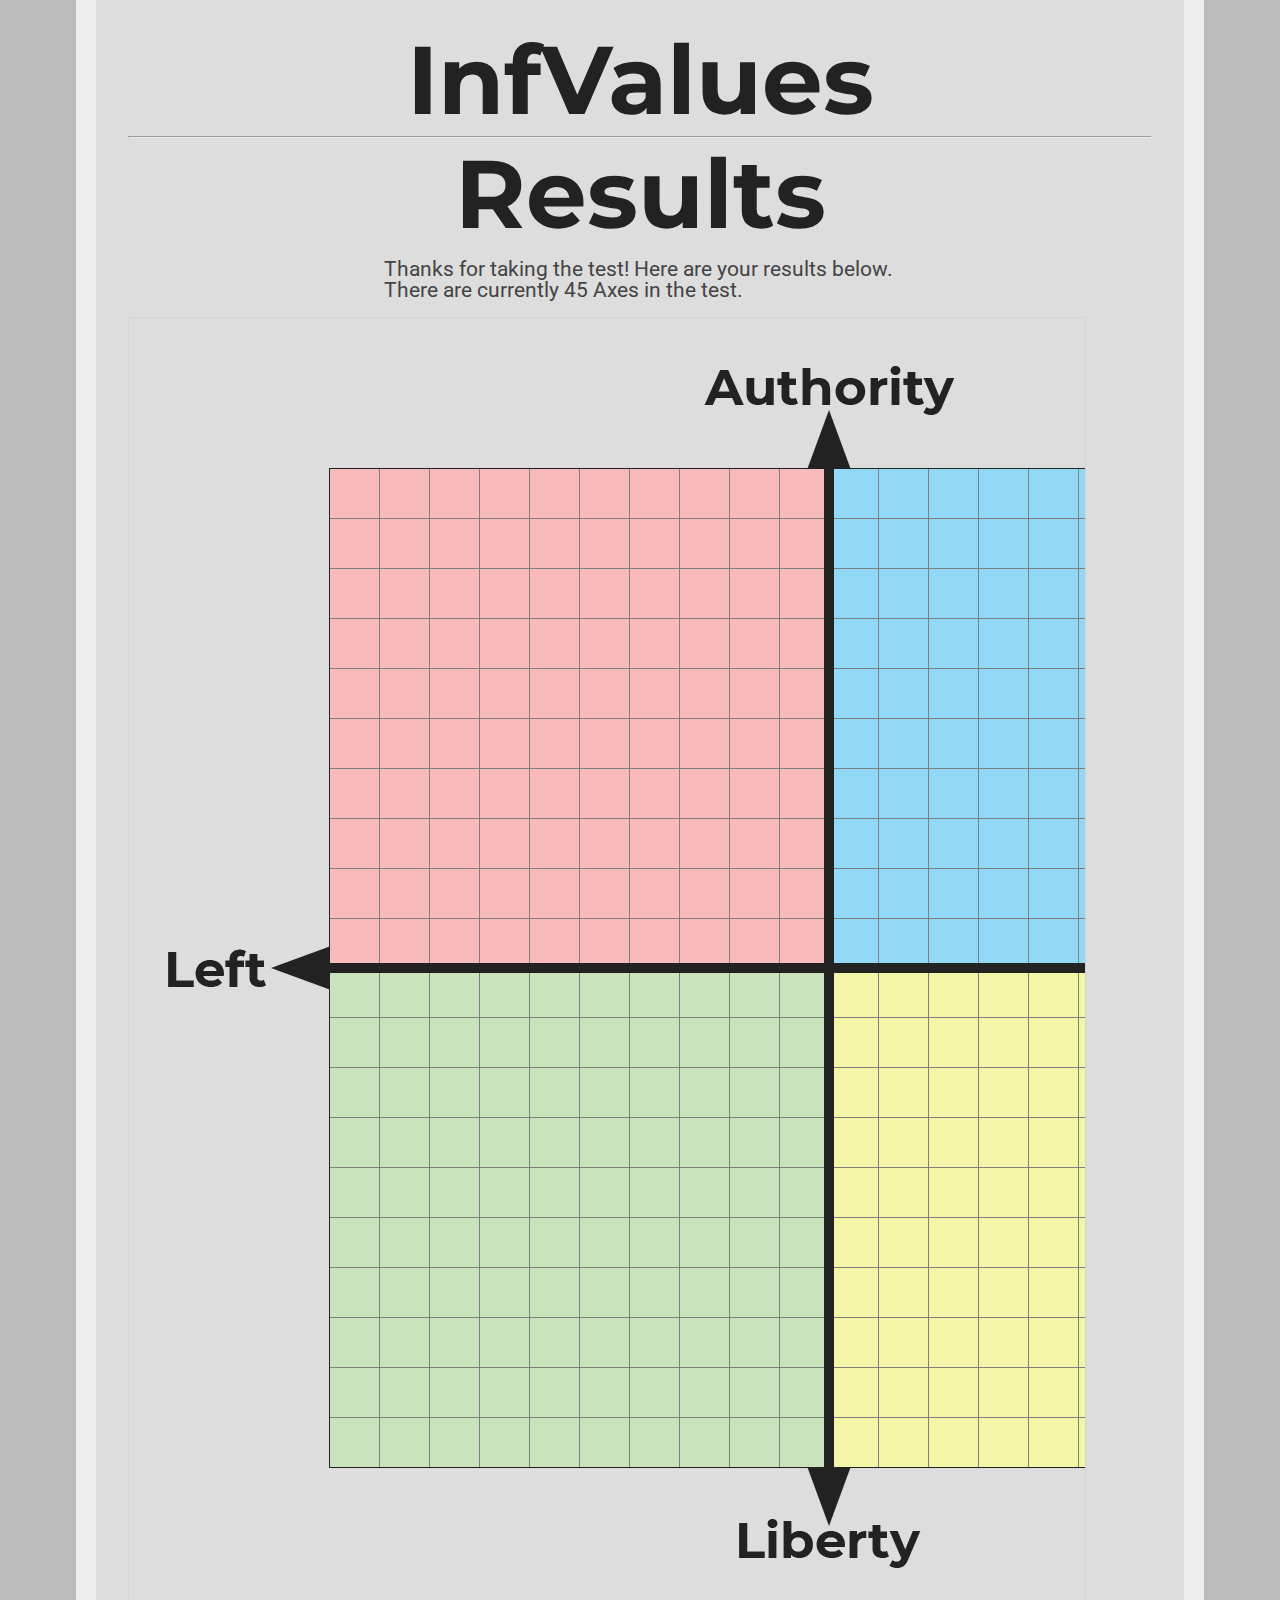
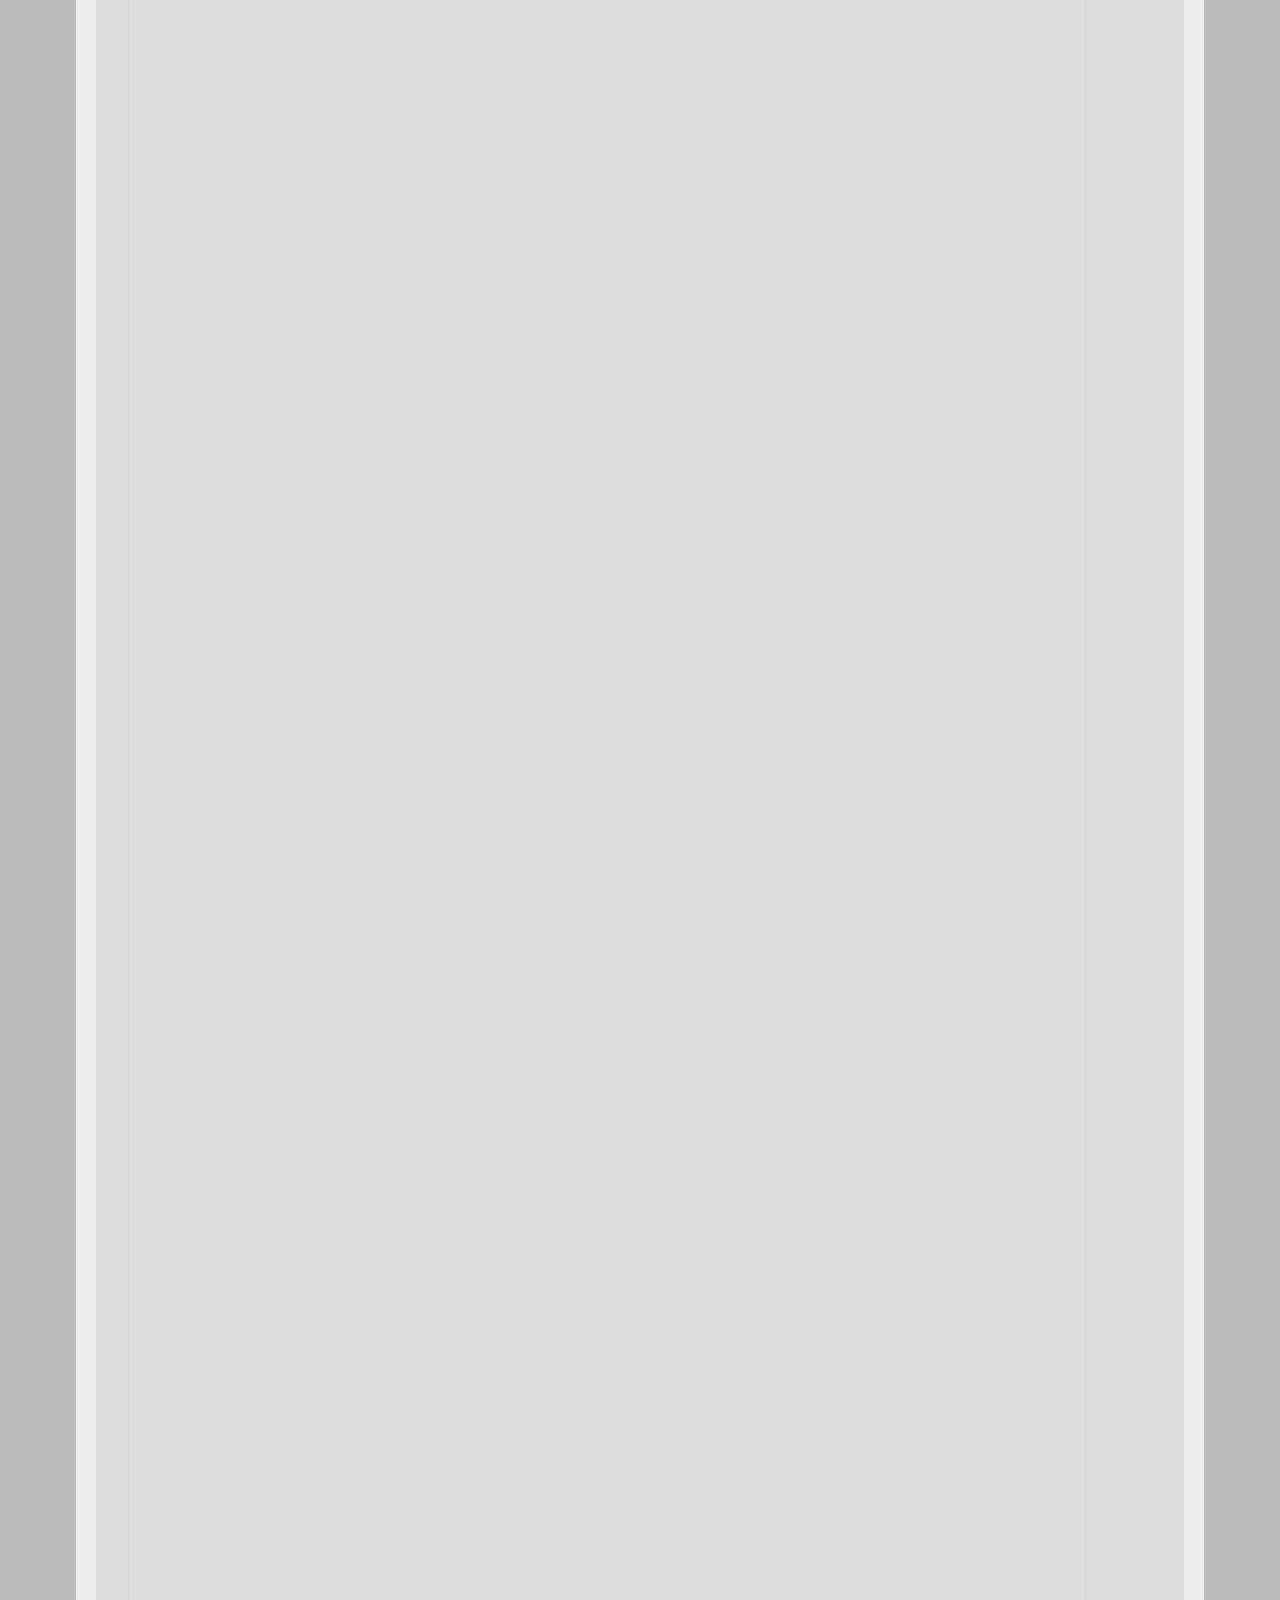
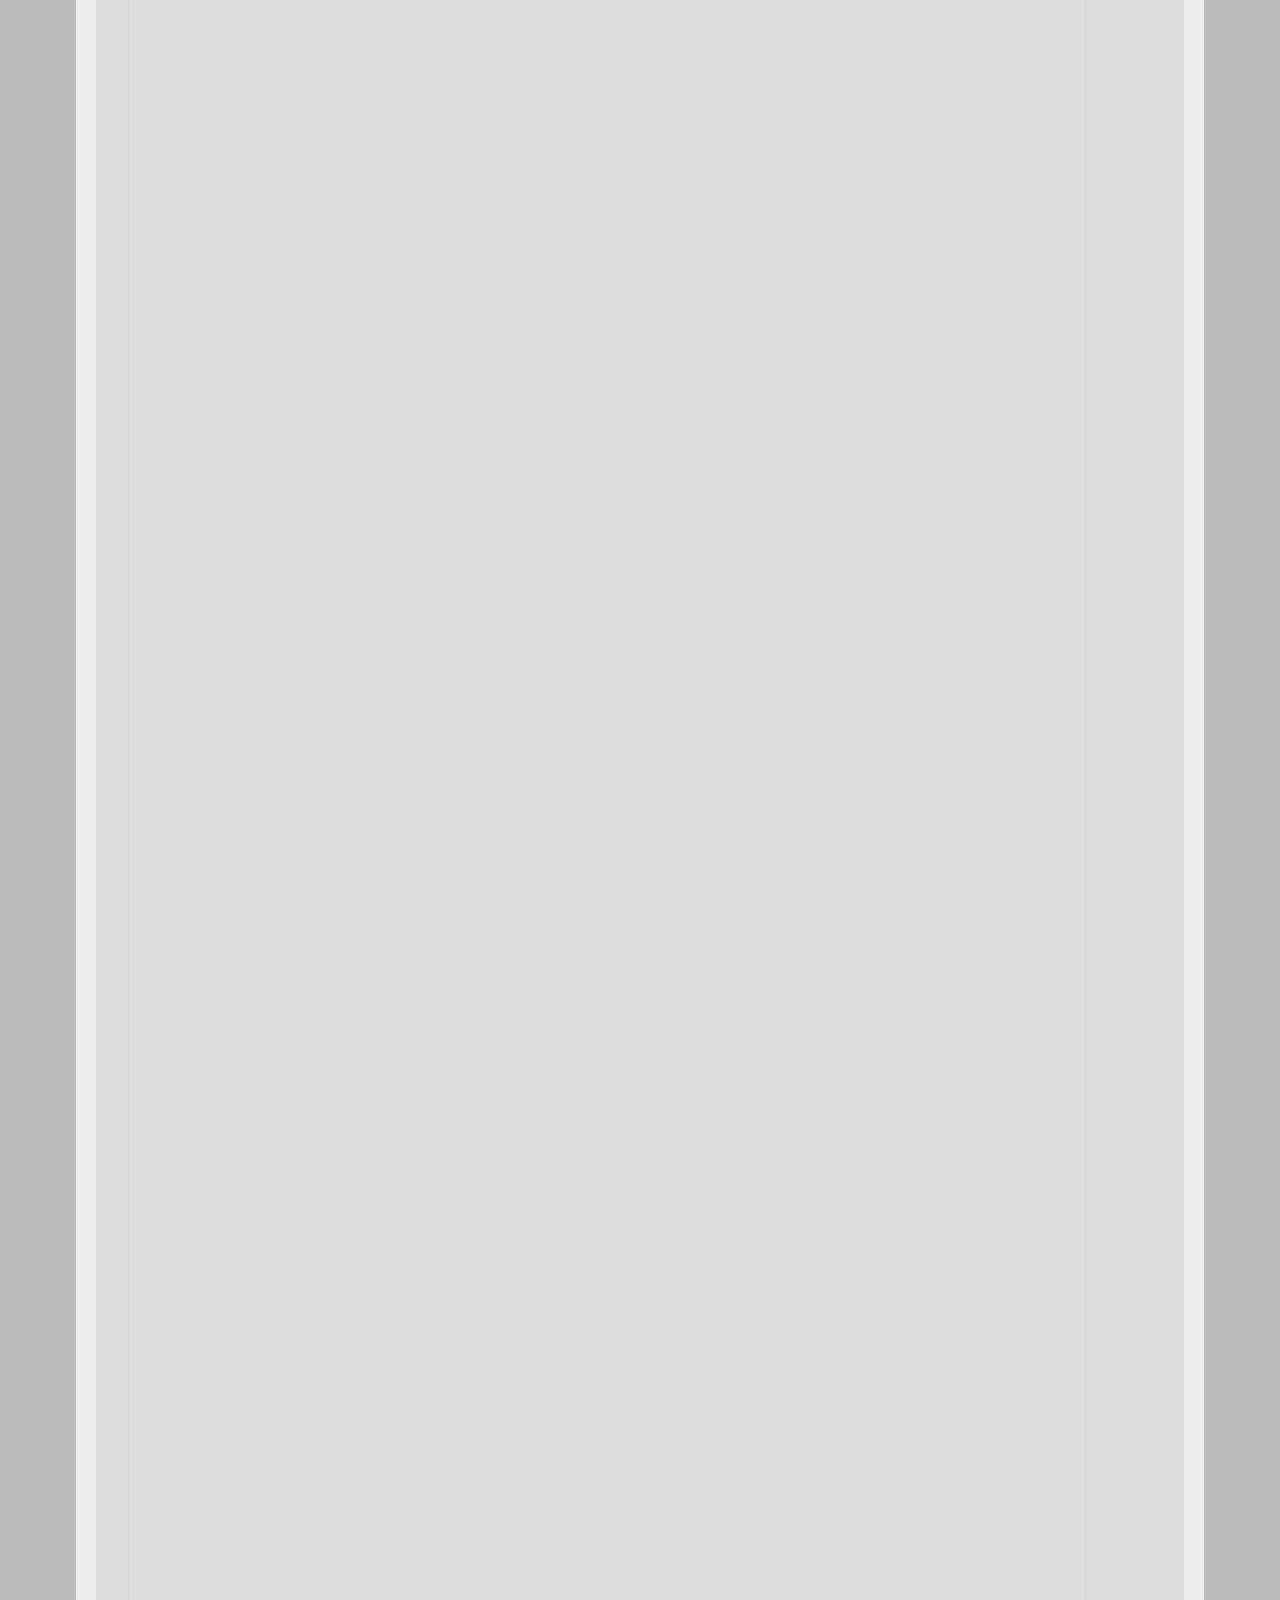
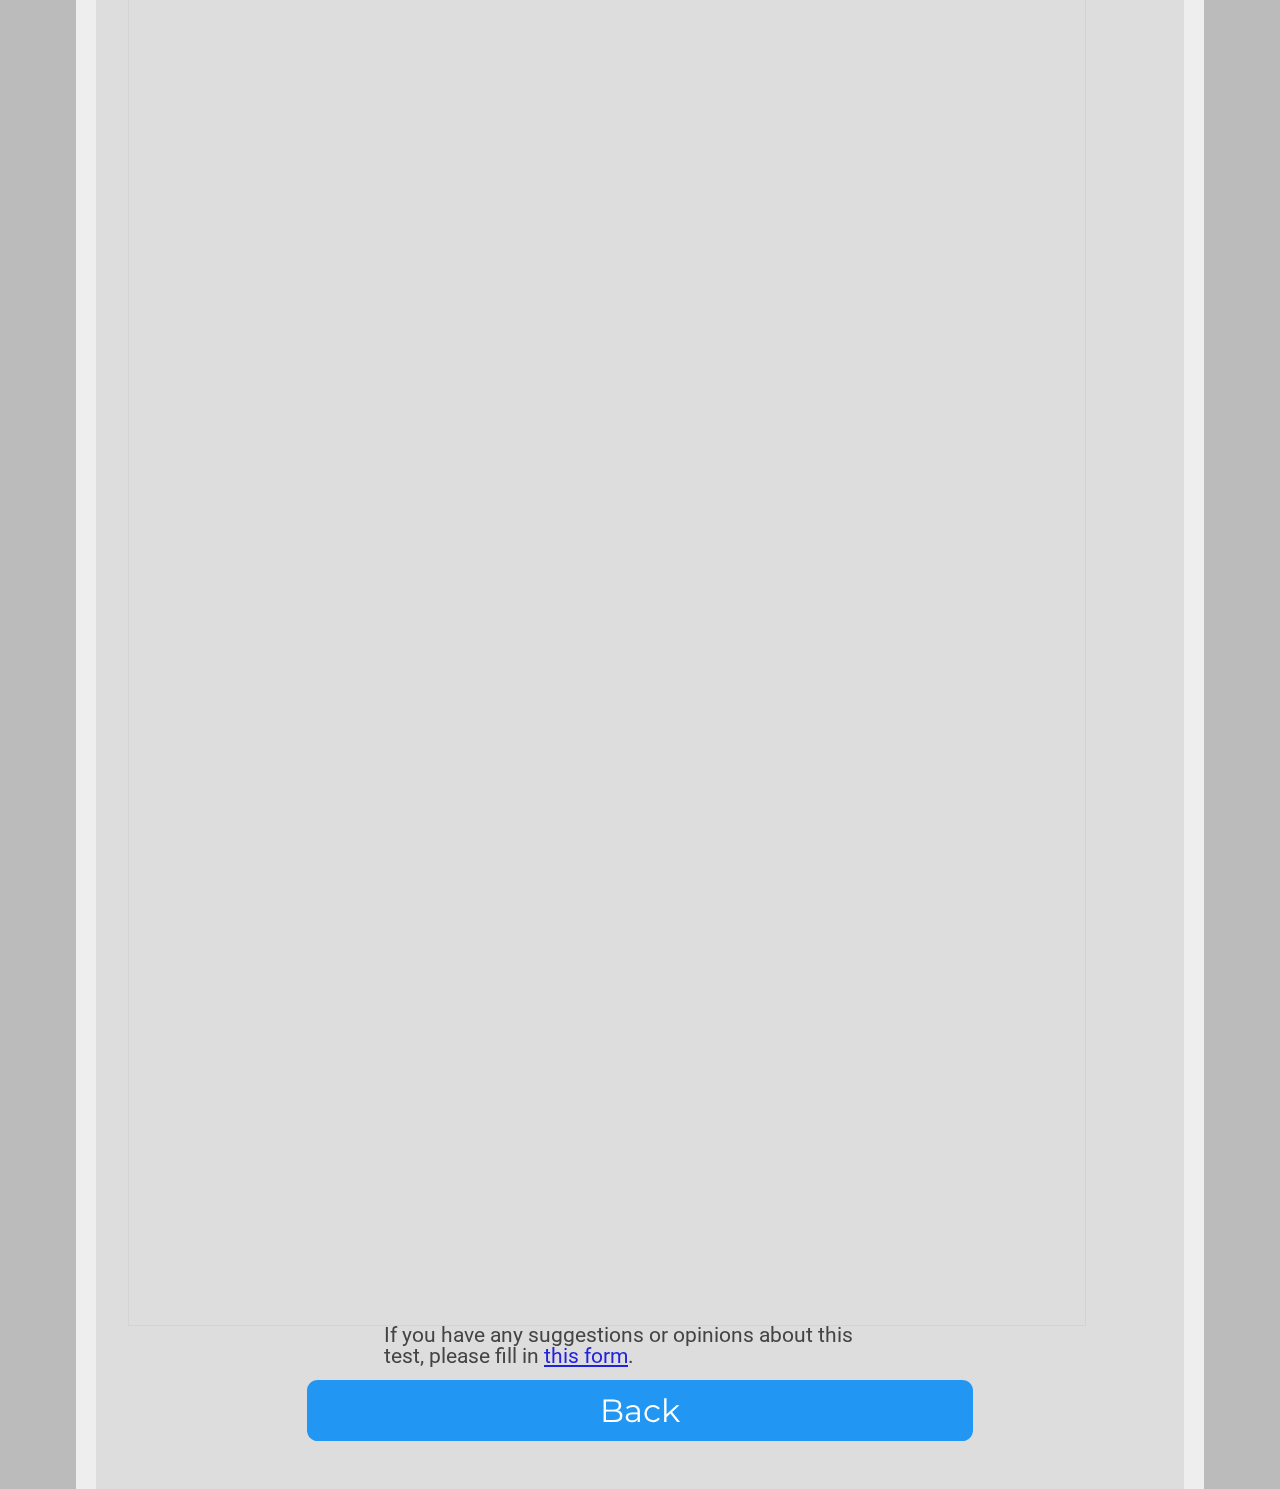
==== results.html @ 2c77d875 "Update results.html" ====
<head>
    <link href="https://fonts.googleapis.com/css?family=Montserrat:300,400,700|Roboto:400,700" rel="stylesheet">
    <link href='style.css' rel='stylesheet' type='text/css'>
    <title>InfValues Results</title>
    <link rel="icon" type="x-icon" href="icon.png">
    <link rel="shortcut icon" type="x-icon" href="icon.png">
    <meta charset="utf-8">
    </head>
    
    <body>
    <h1>InfValues</h1>
    <hr>
    
    <h1>Results</h1>
    <br>
	    
    <p style="width:50%;margin:-2px auto">Thanks for taking the test! Here are your results below. There are currently 45 Axes in the test.</p><br>
	<canvas id="canvas" width="956" height="5807" style="border:1px solid #d3d3d3;"></canvas>

    <p style="width:50%;margin:-2px auto">If you have any suggestions or opinions about this test, please fill in <a href="https://forms.gle/AA5aYwSb9MnHunMc8">this form</a>.</p></br>
    <button class="button" onclick="location.href='index.html';" style="background-color: #2196f3;">Back</button> <br>
	
    <img id="compass" src="compass.png" alt="Image" style="display: none;" />

    <script>
        const urlParams = new URLSearchParams(window.location.search);
        cap_axis  = parseFloat(urlParams.get("cap"))
        auth_axis  = parseFloat(urlParams.get("auth"))
        nat_axis  = parseFloat(urlParams.get("nat"))
        trad_axis  = parseFloat(urlParams.get("trad"))
    
        window.onload = function() {
		
	var c = document.getElementById("canvas");
        var ctx = canvas.getContext("2d");
        var img = document.getElementById("compass");
        ctx.drawImage(img, 0, 0);
 
	var ctx = c.getContext("2d");
	ctx.beginPath();
	ctx.fillStyle = "rgba(240, 240, 240, 0.5)";
	ctx.rect( (cap_axis * 35) + 415, 0, 120, 133);
	ctx.fill();
	
                
        }
        </script>
    </body>
---- style.css ----
html {
    background-color: #bbbbbb;
    padding: 0px;
}
body {
    width: 80%;
    min-height: calc(100vh - 4em);
    margin: 0 auto;
    padding: 2em;
    background-color: #dddddd;
    border-color: #eeeeee;
    border-left-style: solid;
    border-right-style: solid;
    border-width: 20px;
}
p {
    color: #444444;
    font-family: 'Roboto', sans-serif;
    font-size: 16pt;
    line-height: 1;
    margin: 4pt;
}
a{
    color: #2222DD;
}
a:hover{
    color: #22DDDD;
}
p.value-description {
    text-indent: -16pt;
    margin-left: 20pt;
}
p.question {
    margin: 16pt auto;
    color: #333333;
    font-family: 'Montserrat', sans-serif;
    font-weight: normal;
    width: 70%;
    min-width: 500pt;
    min-height: 144pt;
    background-color: #eeeeee;
    padding: 16pt;
    border-radius: 16pt;
    font-size: 36pt;
    display: flex;
    justify-content: center;
    align-items: center;
    text-align: center;

}
h1 {
    color: #222222;
    font-family: 'Montserrat', sans-serif;
    font-size: 72pt;
    text-align: center;
    line-height: 72pt;
    margin-top: 0pt;
    margin-bottom: 0pt;
}
h2 {
    color: #333333;
    font-family: 'Montserrat', sans-serif;
    font-size: 36pt;
    line-height: 36pt;
    margin-top: 12pt;
    margin-bottom: 0pt;
}
li {
    font-size: 16pt;
    text-indent: 16pt;
}
a {
    font-family: inherit;
}

.selection {
    background-color: #4caf50;
    font-family: 'Montserrat', sans-serif;
    border: none;
    border-radius: 8pt;
    color: white;
    padding: 8pt;
    width: 50%;
    min-width: 500pt;
    text-align: center;
    text-decoration: none;
    display: block;
    font-size: 24pt;
    margin: -2px auto;
    cursor: pointer;
}

.num_input {
    background-color: #2196f3;
    font-family: 'Montserrat', sans-serif;
    border: none;
    border-radius: 8pt;
    color: white;
    padding: 8pt;
    width: 50%;
    min-width: 500pt;
    text-align: center;
    text-decoration: none;
    display: block;
    font-size: 24pt;
    margin: -2px auto;
    cursor: pointer;
}

.text_input {
    background-color: #2196f3;
    font-family: 'Montserrat', sans-serif;
    border: none;
    border-radius: 8pt;
    color: white;
    padding: 8pt;
    width: 50%;
    min-width: 500pt;
    text-align: center;
    text-decoration: none;
    display: block;
    font-size: 24pt;
    margin: -2px auto;
    cursor: pointer;
}

img.center {
    display: block;
    margin: 1em auto;
    width: 50%;
    min-width: 500pt;
}
.button {
    background-color: #2196f3;
    font-family: 'Montserrat', sans-serif;
    border: none;
    border-radius: 8pt;
    color: white;
    padding: 8pt;
    width: 50%;
    min-width: 500pt;
    text-align: center;
    text-decoration: none;
    display: block;
    font-size: 24pt;
    margin: -2px auto;
    cursor: pointer;
}
.quiz_button {
    background-color: #2196f3;
    font-family: 'Montserrat', sans-serif;
    border: none;
    border-radius: 8pt;
    color: white;
    padding: 8pt;
    width: 10%;
    min-width: 500pt;
    text-align: center;
    text-decoration: none;
    display: block;
    font-size: 20pt;
    margin: -2px auto;
    cursor: pointer;
}
.small_button, .small_button_off {
    background-color: #333;
    font-family: 'Montserrat', sans-serif;
    border: none;
    border-radius: 8pt;
    color: white;
    padding: 8pt;
    width: 10%;
    min-width: 100pt;
    text-align: center;
    text-decoration: none;
    display: block;
    font-size: 18pt;
    margin: -2px auto;
    cursor: pointer;
}
.small_button_off {
    background-color: #ddd;
    color: #888;
    border: 2px solid #888;
    cursor: not-allowed;
    margin: -4px auto;
}
div.text-wrapper {
    font-family: 'Montserrat', sans-serif;
    font-size: 36pt;
    line-height: 36pt;
    color: #222222;
    display: inline-block;
}
span.weight-300 {
    font-weight: 300;
}
#banner {
    border-color: #444444;
    border-style: solid;
    border-width: 2px;
    border-radius: 8pt;
    display: block;
    margin: 8pt;
    margin-left: auto;
    margin-right: auto;
    max-width: 50%;
	min-width: 500pt;
}
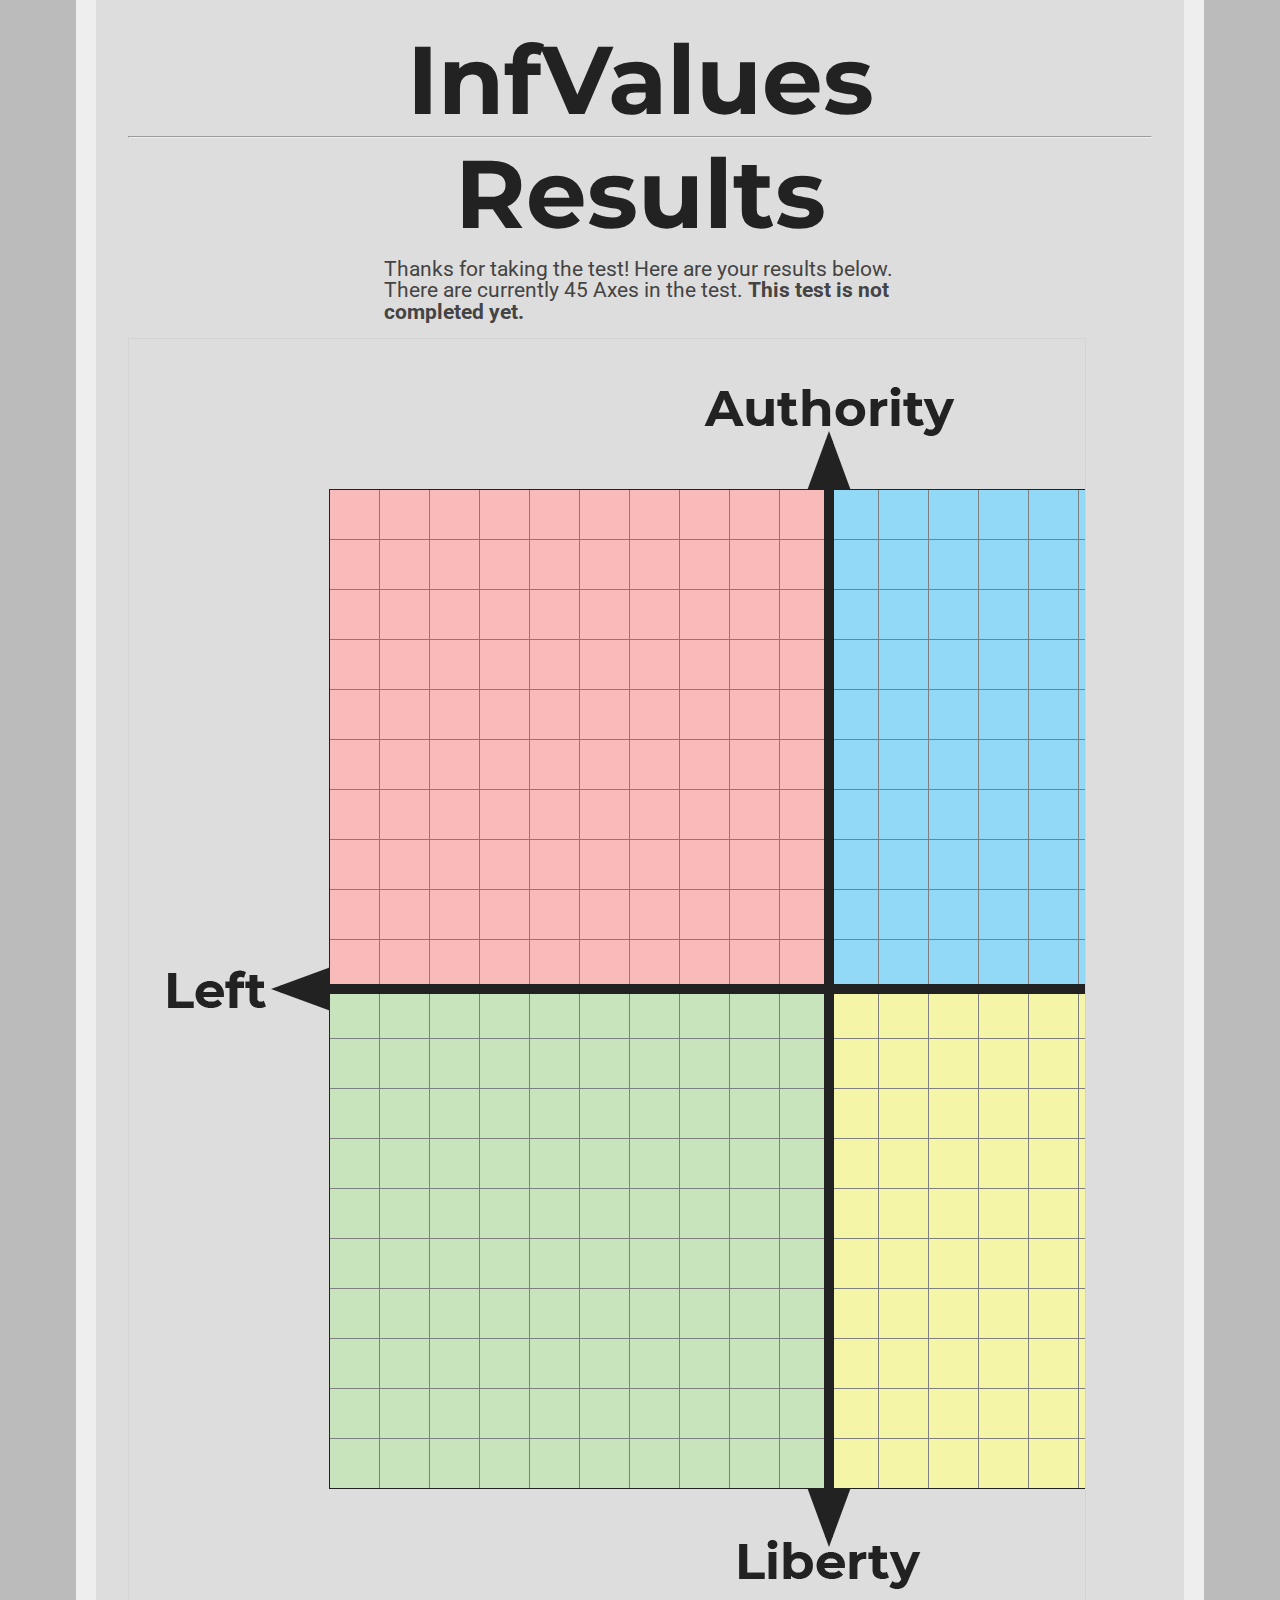
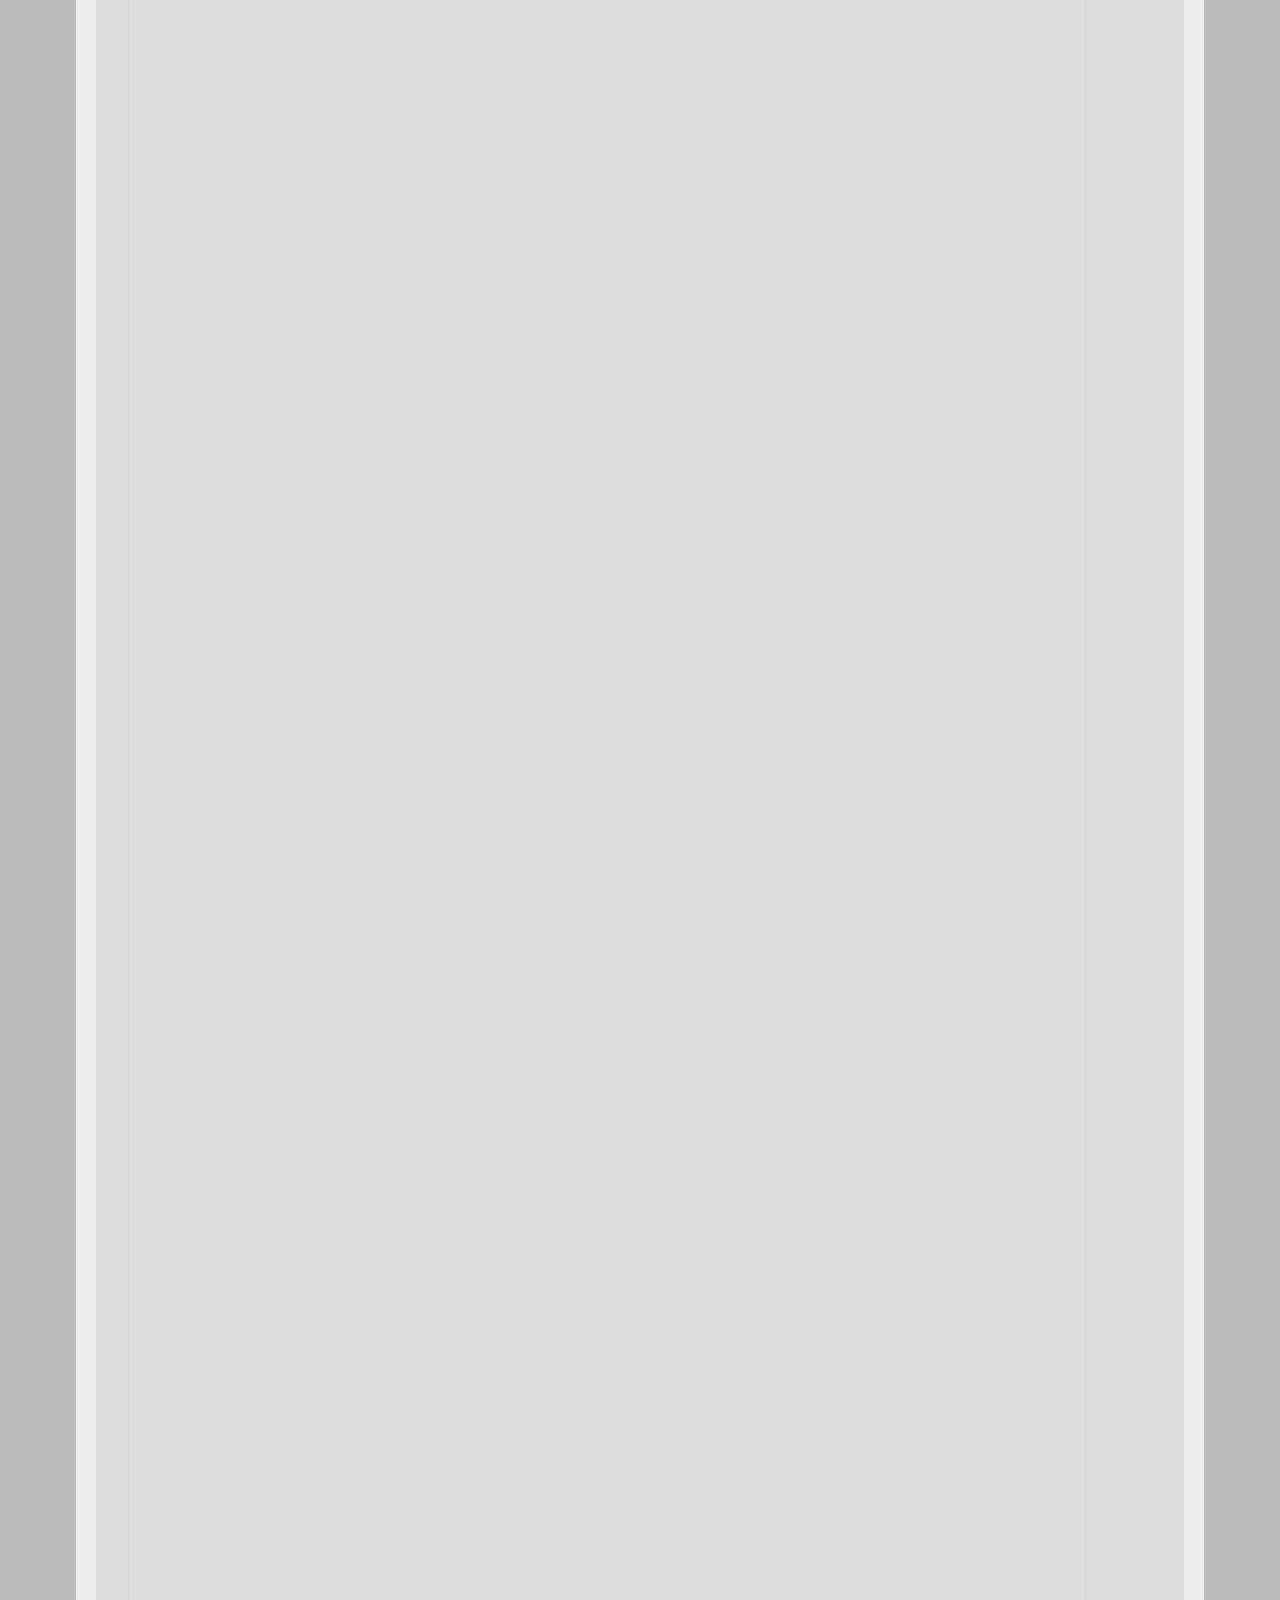
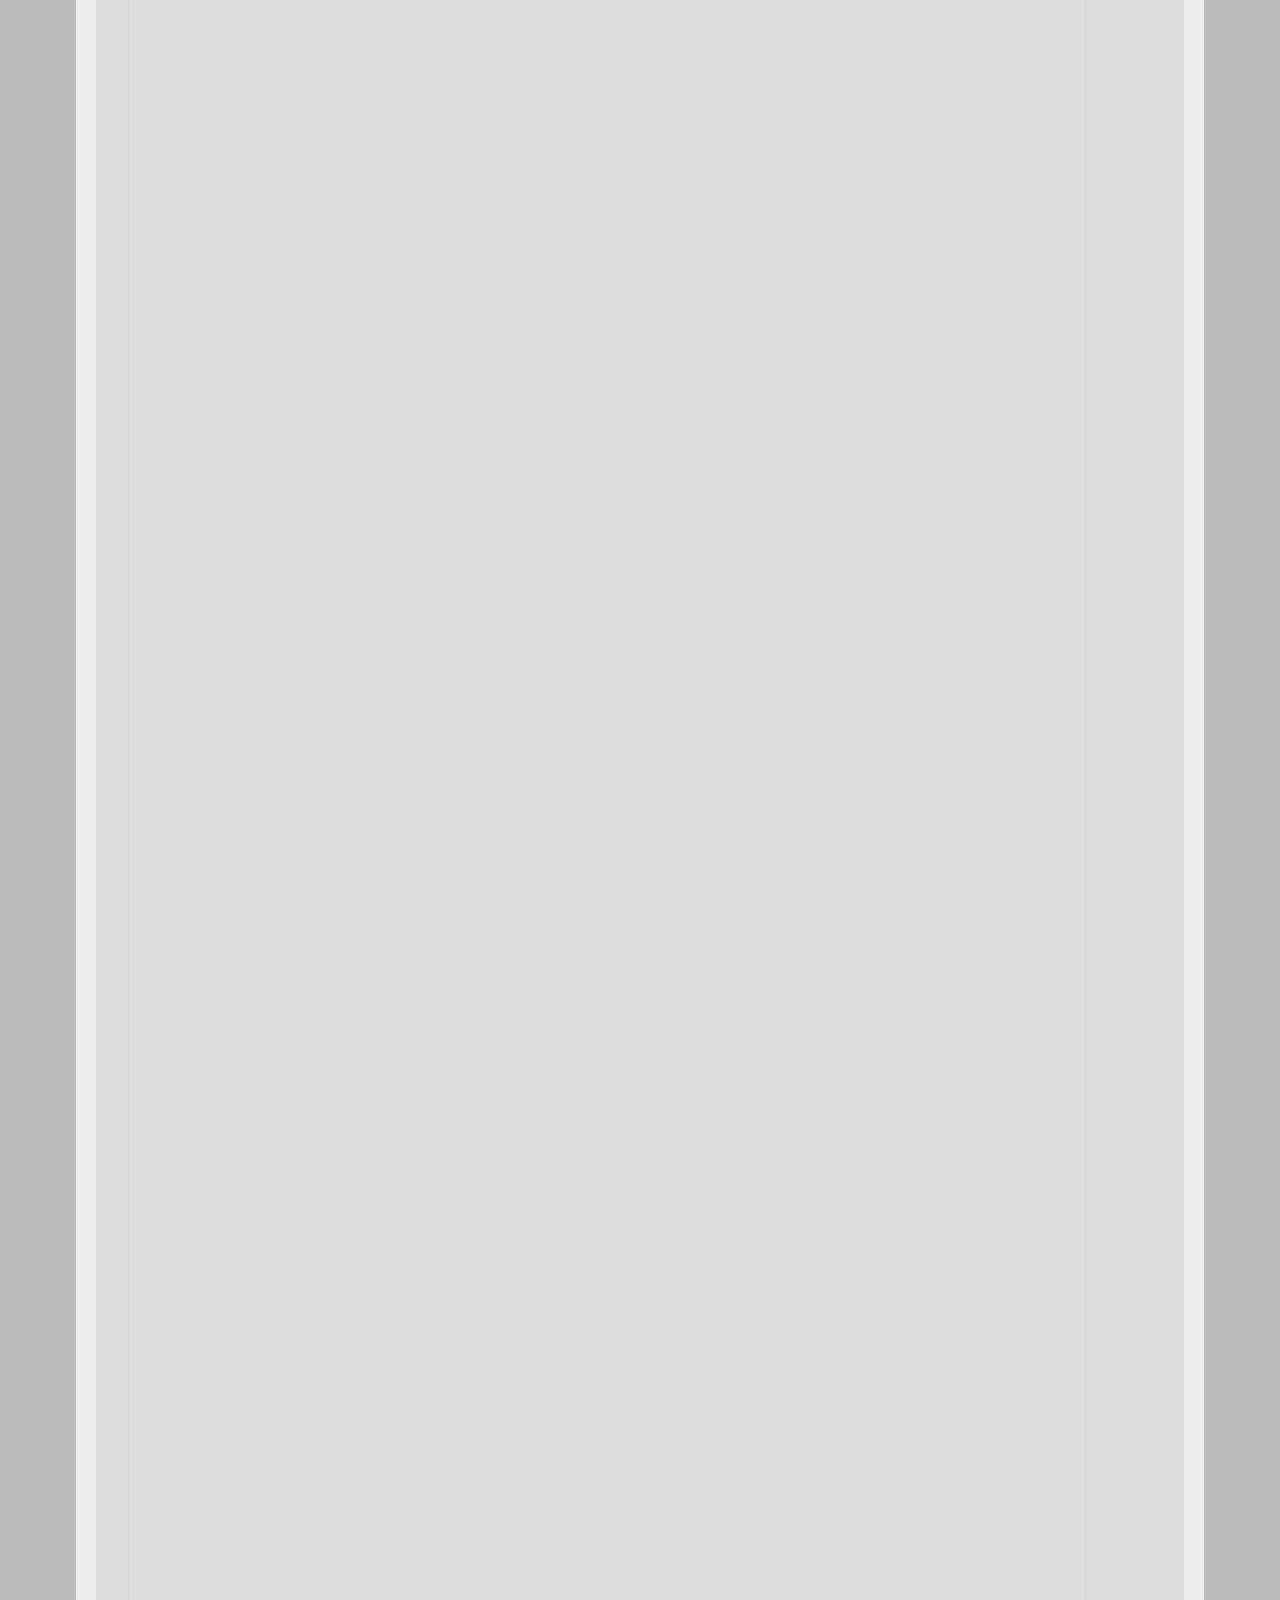
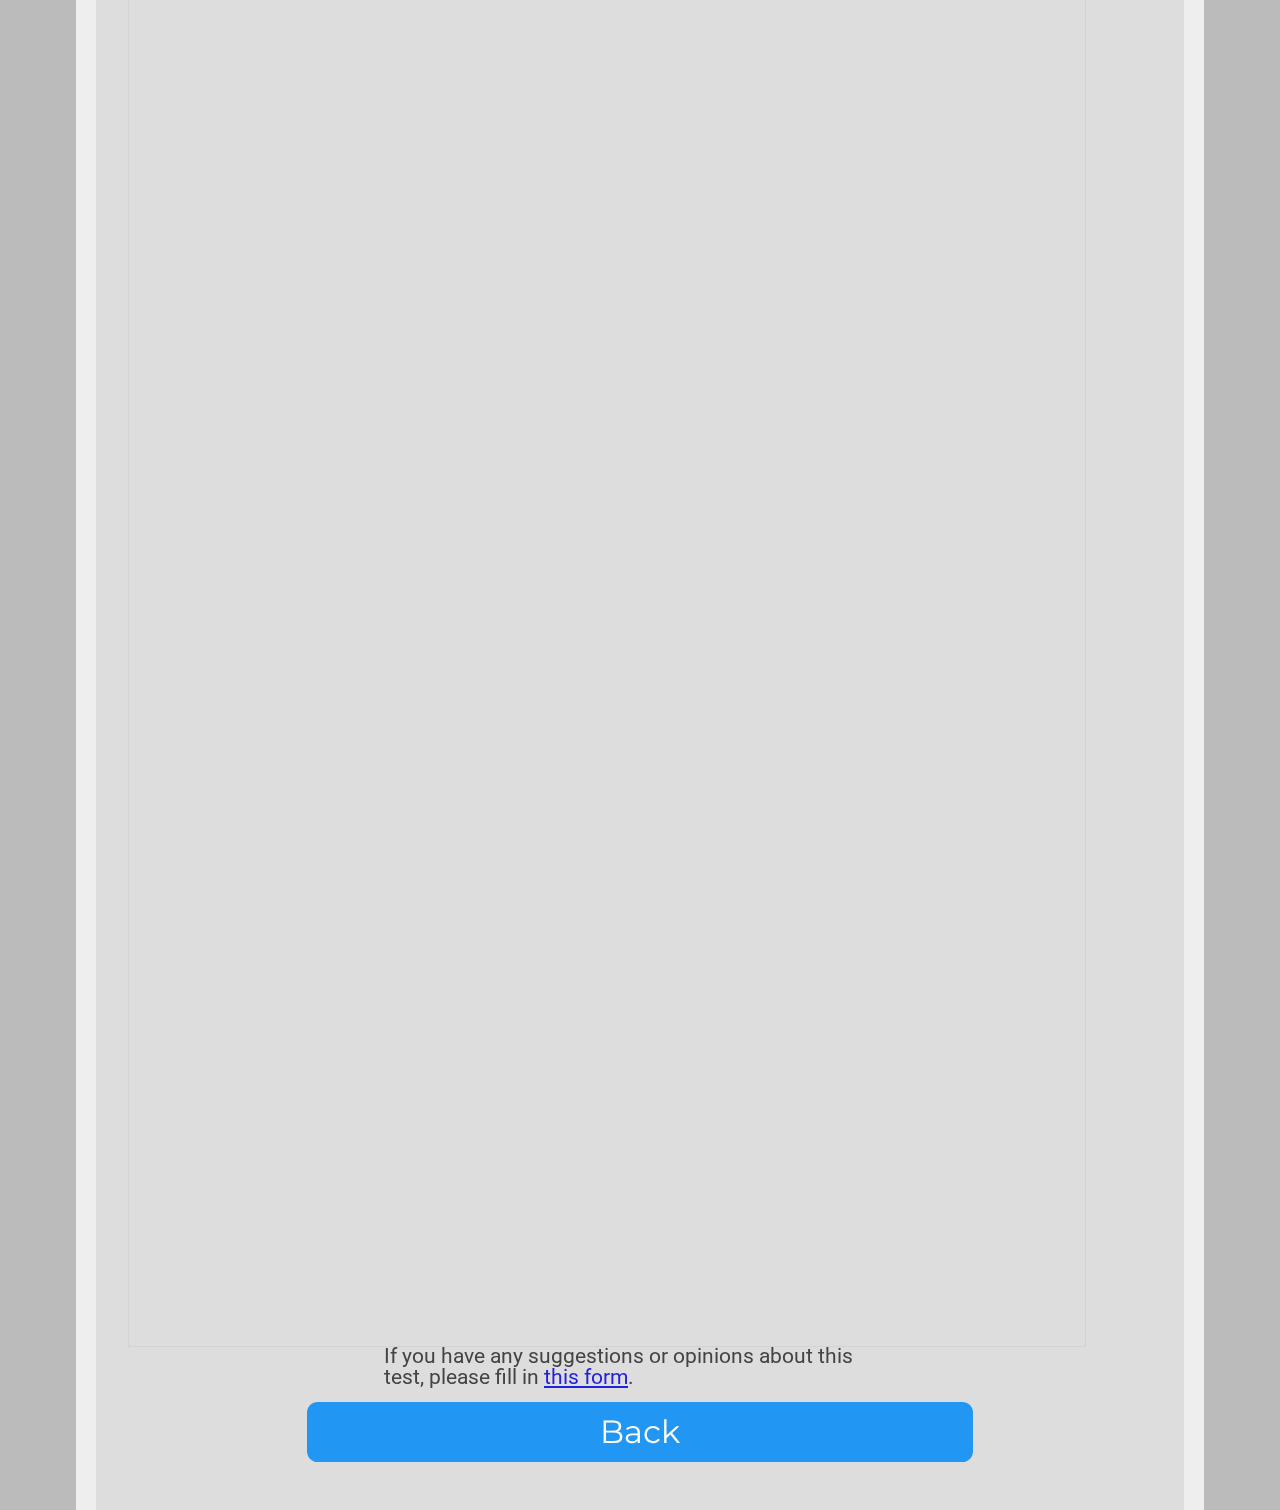
==== commit f59a0449: "Update results.html" ====
--- a/results.html
+++ b/results.html
@@ -14,7 +14,7 @@
     <h1>Results</h1>
     <br>
 	    
-    <p style="width:50%;margin:-2px auto">Thanks for taking the test! Here are your results below. There are currently 45 Axes in the test.</p><br>
+    <p style="width:50%;margin:-2px auto">Thanks for taking the test! Here are your results below. There are currently 45 Axes in the test. <b>This test is not completed yet.</b></p><br>
 	<canvas id="canvas" width="956" height="5807" style="border:1px solid #d3d3d3;"></canvas>
 
     <p style="width:50%;margin:-2px auto">If you have any suggestions or opinions about this test, please fill in <a href="https://forms.gle/AA5aYwSb9MnHunMc8">this form</a>.</p></br>
@@ -28,6 +28,35 @@
         auth_axis  = parseFloat(urlParams.get("auth"))
         nat_axis  = parseFloat(urlParams.get("nat"))
         trad_axis  = parseFloat(urlParams.get("trad"))
+        acc_axis  = parseFloat(urlParams.get("acc"))
+        relig_axis  = parseFloat(urlParams.get("relig"))
+        rad_axis  = parseFloat(urlParams.get("rad"))
+        nonv_axis  = parseFloat(urlParams.get("nonv"))
+        noo_axis  = parseFloat(urlParams.get("noo"))
+        const_axis  = parseFloat(urlParams.get("const"))
+        inter_axis  = parseFloat(urlParams.get("inter"))
+        assi_axis  = parseFloat(urlParams.get("assi"))
+        prag_axis  = parseFloat(urlParams.get("prag"))
+        prud_axis  = parseFloat(urlParams.get("prud"))
+        free_axis  = parseFloat(urlParams.get("free"))
+        pat_axis  = parseFloat(urlParams.get("pat"))
+        unru_axis  = parseFloat(urlParams.get("unru"))
+        imp_axis  = parseFloat(urlParams.get("imp"))
+        dec_axis  = parseFloat(urlParams.get("dec"))
+        nih_axis  = parseFloat(urlParams.get("nih"))
+        contra_axis  = parseFloat(urlParams.get("contra"))
+        gadsen_axis  = parseFloat(urlParams.get("gadsen"))
+        spir_axis  = parseFloat(urlParams.get("spir"))
+        lcen_axis  = parseFloat(urlParams.get("lcen"))
+        pron_axis  = parseFloat(urlParams.get("pron"))
+        clim_axis  = parseFloat(urlParams.get("clim"))
+        hors_axis  = parseFloat(urlParams.get("hors"))
+        ptax_axis  = parseFloat(urlParams.get("ptax"))
+        pmart_axis  = parseFloat(urlParams.get("pmart"))
+        consq_axis  = parseFloat(urlParams.get("consq"))
+        enth_axis  = parseFloat(urlParams.get("enth"))
+        ahs_axis  = parseFloat(urlParams.get("ahs"))
+
     
         window.onload = function() {
 		
@@ -39,10 +68,128 @@
 	var ctx = c.getContext("2d");
 	ctx.beginPath();
 	ctx.fillStyle = "rgba(240, 240, 240, 0.5)";
-	ctx.rect( (cap_axis * 35) + 415, 0, 120, 133);
+	ctx.rect( (cap_axis * 34) + 415, 0, 122, 133);
 	ctx.fill();
 	
-                
+	ctx.beginPath();
+	ctx.fillStyle = "rgba(240, 240, 240, 0.5)";
+	ctx.rect( (auth_axis * 34) + 415, 133, 122, 135);
+	ctx.fill();
+	
+	ctx.beginPath();
+	ctx.fillStyle = "rgba(240, 240, 240, 0.5)";
+	ctx.rect( (nat_axis * 34) + 415, 268, 122, 135);
+	ctx.fill();
+		
+	ctx.beginPath();
+	ctx.fillStyle = "rgba(240, 240, 240, 0.5)";
+	ctx.rect( (trad_axis * 34) + 415, 403, 122, 135);
+	ctx.fill();
+		
+	ctx.beginPath();
+	ctx.fillStyle = "rgba(240, 240, 240, 0.5)";
+	ctx.rect( (acc_axis * 34) + 415, 538, 122, 135);
+	ctx.fill();
+		
+	ctx.beginPath();
+	ctx.fillStyle = "rgba(240, 240, 240, 0.5)";
+	ctx.rect( (relig_axis * 34) + 415, 673, 122, 135);
+	ctx.fill();
+		
+	ctx.beginPath();
+	ctx.fillStyle = "rgba(240, 240, 240, 0.5)";
+	ctx.rect( (rad_axis * 34) + 415, 808, 122, 135);
+	ctx.fill();
+		
+	ctx.beginPath();
+	ctx.fillStyle = "rgba(240, 240, 240, 0.5)";
+	ctx.rect( (nonv_axis * 34) + 415, 943, 122, 135);
+	ctx.fill();
+		
+	ctx.beginPath();
+	ctx.fillStyle = "rgba(240, 240, 240, 0.5)";
+	ctx.rect( (noo_axis * 34) + 415, 1078, 122, 135);
+	ctx.fill();
+		
+	ctx.beginPath();
+	ctx.fillStyle = "rgba(240, 240, 240, 0.5)";
+	ctx.rect( (const_axis * 34) + 415, 1213, 122, 135);
+	ctx.fill();
+		
+	ctx.beginPath();
+	ctx.fillStyle = "rgba(240, 240, 240, 0.5)";
+	ctx.rect( (inter_axis * 34) + 415, 1348, 122, 135);
+	ctx.fill();
+		
+	ctx.beginPath();
+	ctx.fillStyle = "rgba(240, 240, 240, 0.5)";
+	ctx.rect( (assi_axis * 34) + 415, 1483, 122, 135);
+	ctx.fill();
+		
+	ctx.beginPath();
+	ctx.fillStyle = "rgba(240, 240, 240, 0.5)";
+	ctx.rect( (prag_axis * 34) + 415, 1618, 122, 135);
+	ctx.fill();
+
+	ctx.beginPath();
+	ctx.fillStyle = "rgba(240, 240, 240, 0.5)";
+	ctx.rect( (prud_axis * 34) + 415, 1753, 122, 135);
+	ctx.fill();
+		
+	ctx.beginPath();
+	ctx.fillStyle = "rgba(240, 240, 240, 0.5)";
+	ctx.rect( (free_axis * 34) + 415, 1888, 122, 135);
+	ctx.fill();
+		
+	ctx.beginPath();
+	ctx.fillStyle = "rgba(240, 240, 240, 0.5)";
+	ctx.rect( (pat_axis * 34) + 415, 2023, 122, 135);
+	ctx.fill();
+		
+	ctx.beginPath();
+	ctx.fillStyle = "rgba(240, 240, 240, 0.5)";
+	ctx.rect( (unru_axis * 34) + 415, 2158, 122, 135);
+	ctx.fill();
+
+	ctx.beginPath();
+	ctx.fillStyle = "rgba(240, 240, 240, 0.5)";
+	ctx.rect( (unru_axis * 34) + 415, 2158, 122, 135);
+	ctx.fill();
+		
+	ctx.beginPath();
+	ctx.fillStyle = "rgba(240, 240, 240, 0.5)";
+	ctx.rect( (imp_axis * 34) + 415, 2293, 122, 135);
+	ctx.fill();
+		
+	ctx.beginPath();
+	ctx.fillStyle = "rgba(240, 240, 240, 0.5)";
+	ctx.rect( (dec_axis * 34) + 415, 2428, 122, 135);
+	ctx.fill();
+		
+	ctx.beginPath();
+	ctx.fillStyle = "rgba(240, 240, 240, 0.5)";
+	ctx.rect( (nih_axis * 34) + 415, 2563, 122, 130);
+	ctx.fill();
+		
+	ctx.beginPath();
+	ctx.fillStyle = "rgba(240, 240, 240, 0.5)";
+	ctx.rect( (contra_axis * 34) + 415, 2696, 122, 130);
+	ctx.fill();
+		
+	ctx.beginPath();
+	ctx.fillStyle = "rgba(240, 240, 240, 0.5)";
+	ctx.rect( (gadsen_axis * 34) + 415, 2826, 122, 130);
+	ctx.fill();
+		
+	ctx.beginPath();
+	ctx.fillStyle = "rgba(240, 240, 240, 0.5)";
+	ctx.rect( (spir_axis * 34) + 415, 2956, 122, 130);
+	ctx.fill();
+		
+	ctx.beginPath();
+	ctx.fillStyle = "rgba(240, 240, 240, 0.5)";
+	ctx.rect( (lcen_axis * 34) + 415, 3086, 122, 130);
+	ctx.fill();
         }
         </script>
     </body>
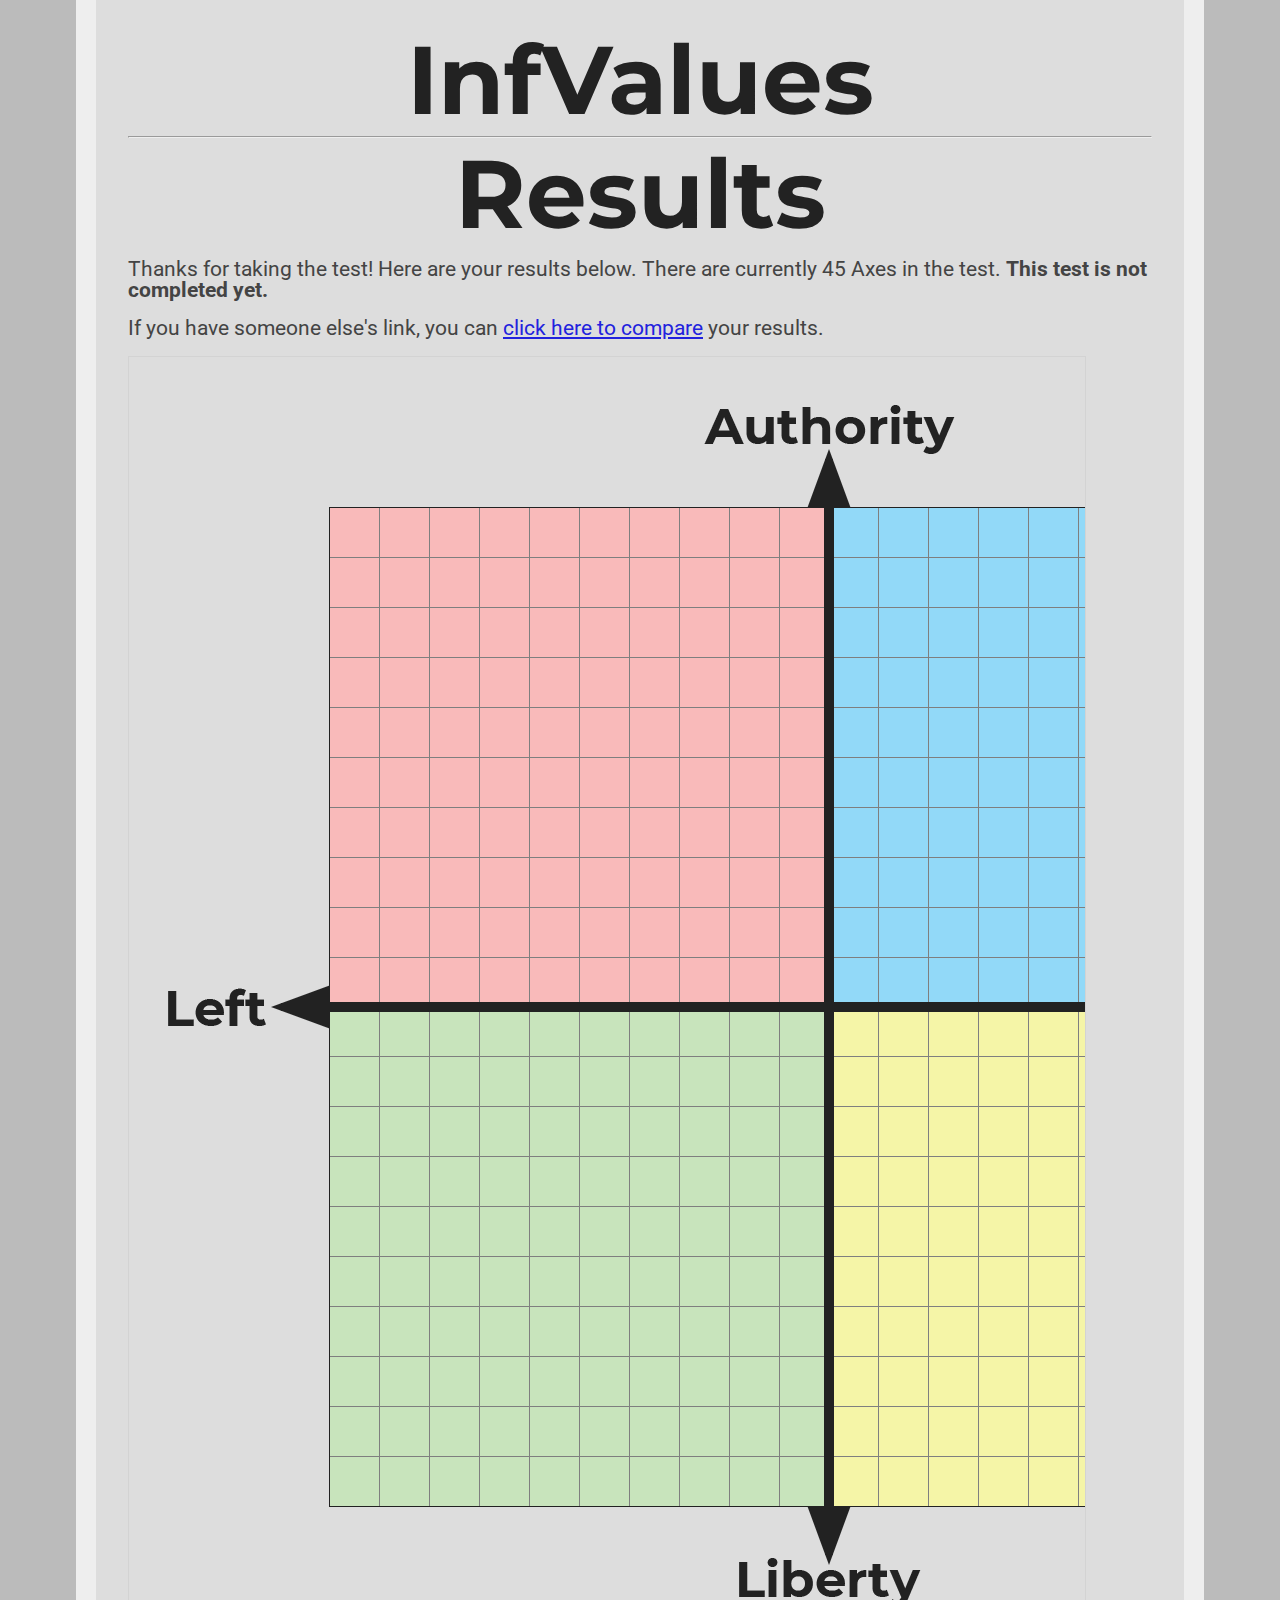
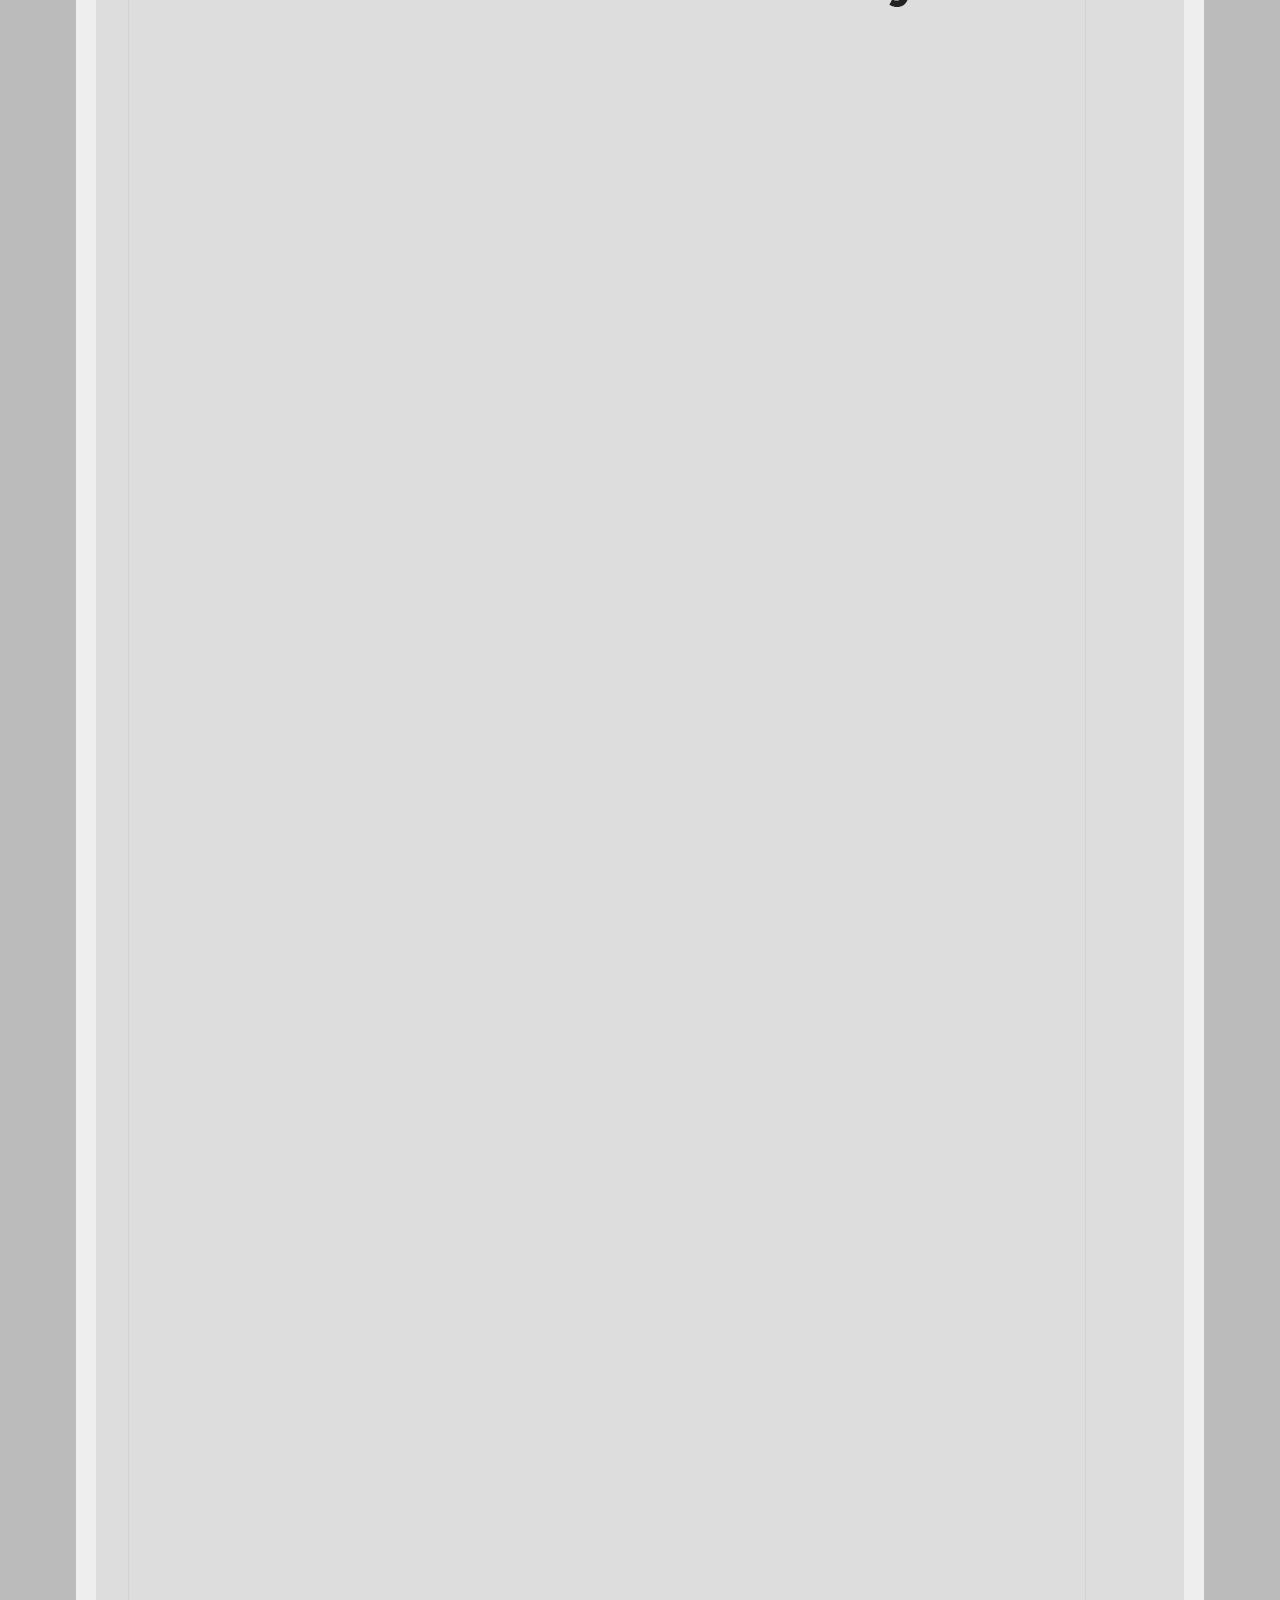
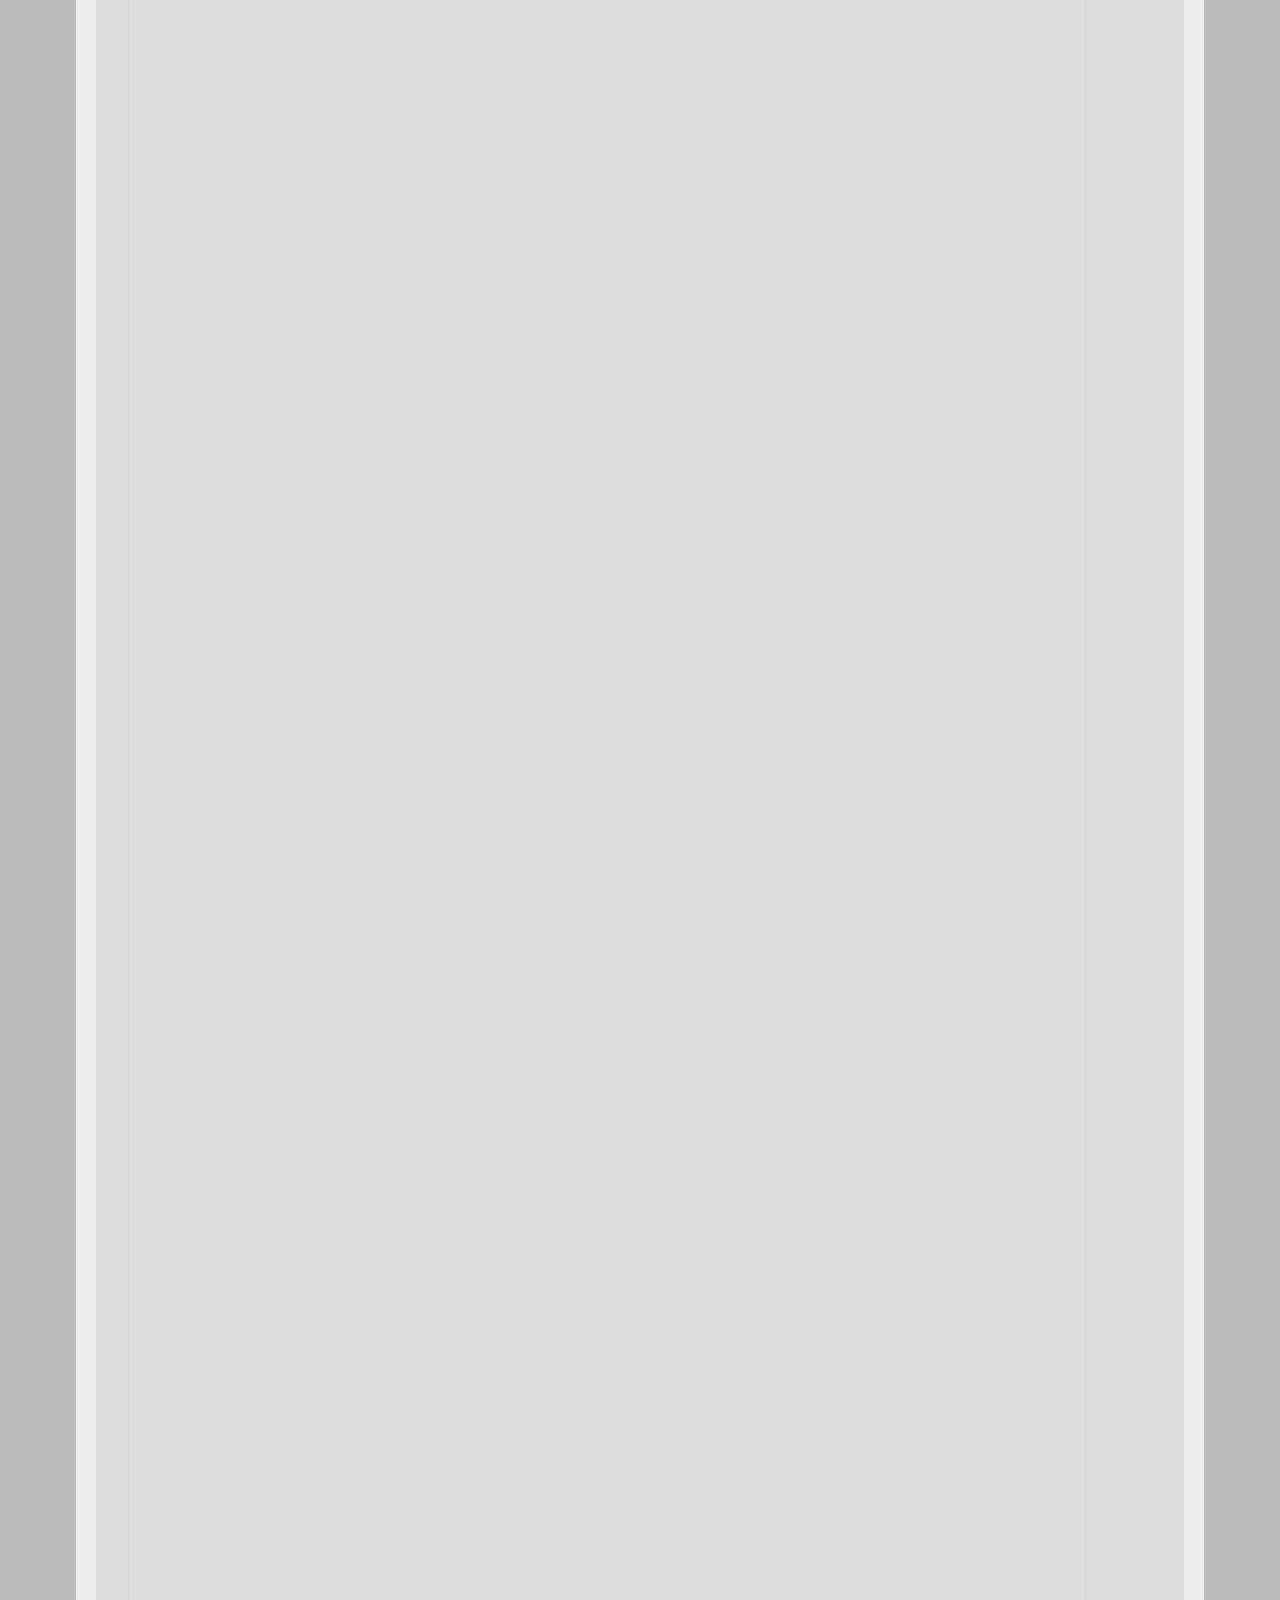
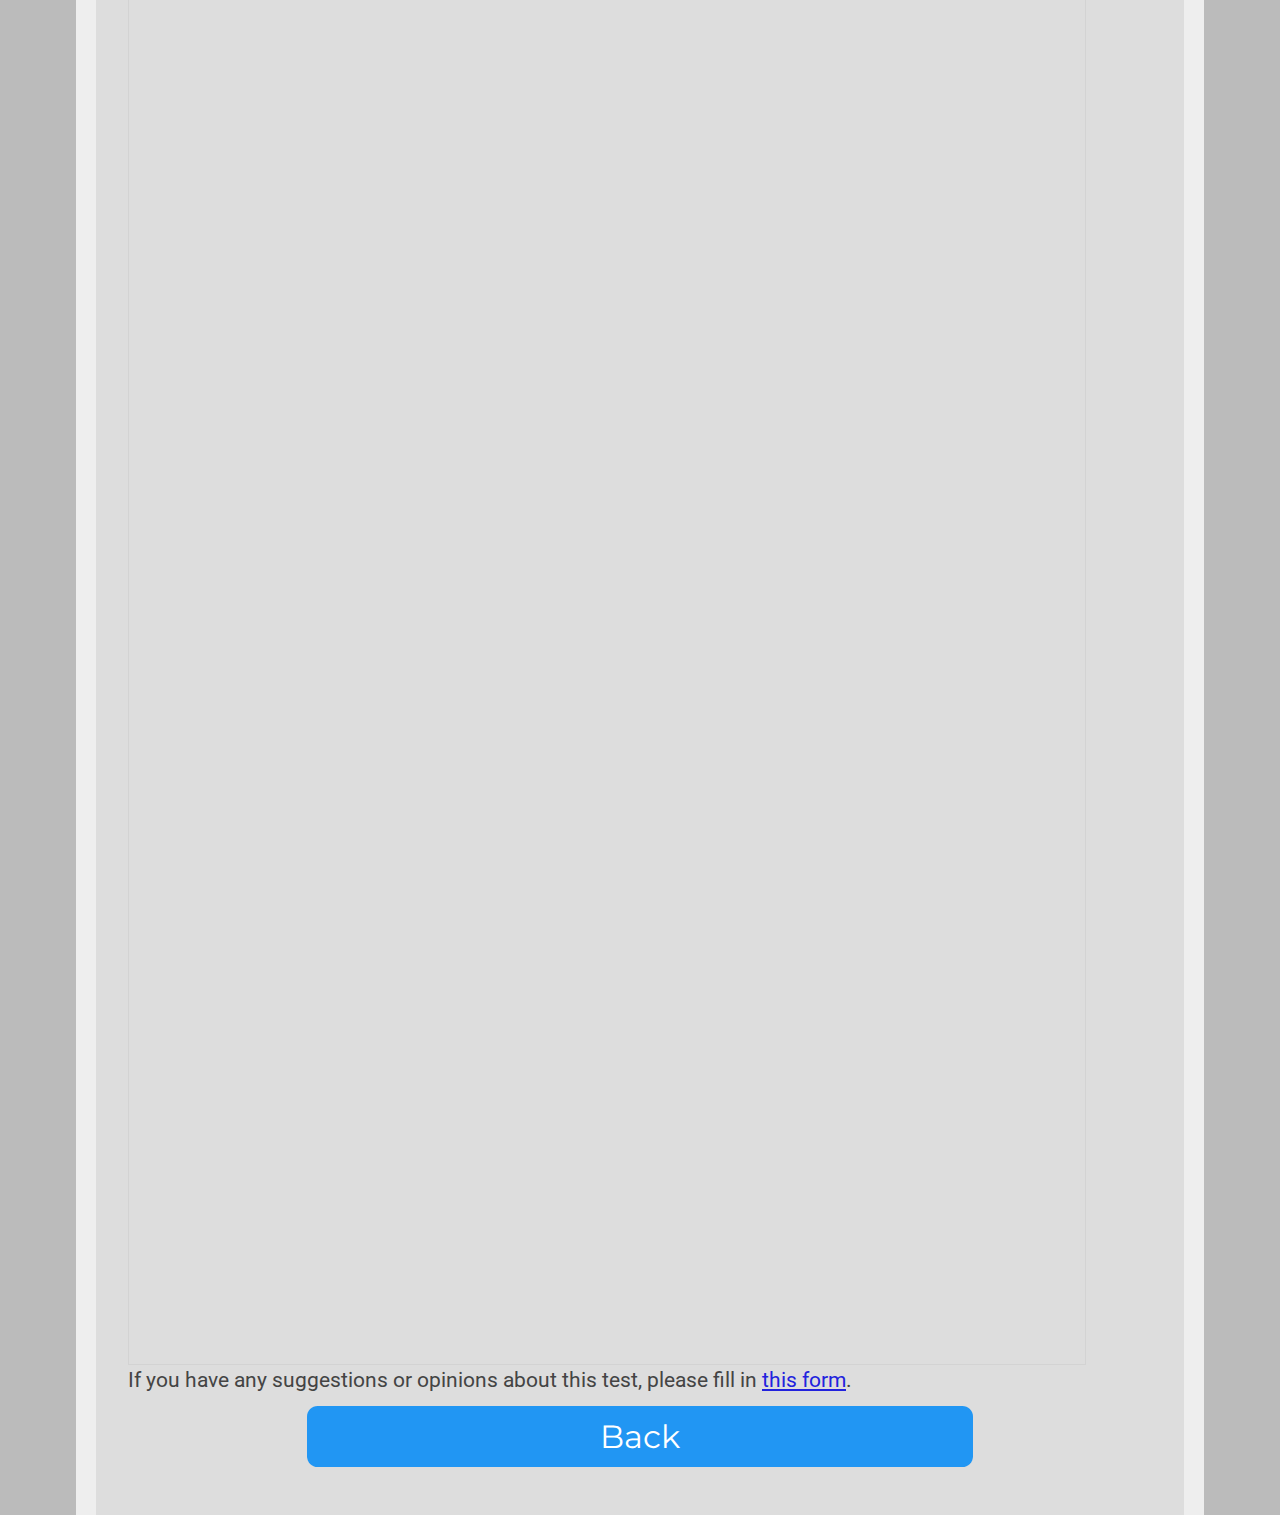
==== commit c2060c5f: "Update results.html" ====
--- a/results.html
+++ b/results.html
@@ -1,3 +1,5 @@
+<!DOCTYPE html>
+<html lang="en">
 <head>
     <link href="https://fonts.googleapis.com/css?family=Montserrat:300,400,700|Roboto:400,700" rel="stylesheet">
     <link href='style.css' rel='stylesheet' type='text/css'>
@@ -5,192 +7,303 @@
     <link rel="icon" type="x-icon" href="icon.png">
     <link rel="shortcut icon" type="x-icon" href="icon.png">
     <meta charset="utf-8">
-    </head>
-    
-    <body>
+</head>
+<body>
     <h1>InfValues</h1>
     <hr>
-    
+
     <h1>Results</h1>
     <br>
-	    
-    <p style="width:50%;margin:-2px auto">Thanks for taking the test! Here are your results below. There are currently 45 Axes in the test. <b>This test is not completed yet.</b></p><br>
-	<canvas id="canvas" width="956" height="5807" style="border:1px solid #d3d3d3;"></canvas>
-
-    <p style="width:50%;margin:-2px auto">If you have any suggestions or opinions about this test, please fill in <a href="https://forms.gle/AA5aYwSb9MnHunMc8">this form</a>.</p></br>
-    <button class="button" onclick="location.href='index.html';" style="background-color: #2196f3;">Back</button> <br>
-	
+
+    <div class="center-container">
+        <p style="margin:-2px auto">
+            Thanks for taking the test! Here are your results below.
+            There are currently 45 Axes in the test. <b>This test is not completed yet.</b>
+        </p>
+        <br>
+
+
+        <p id="compareCta" style="margin: 0">
+            If you have someone else's link, you can
+            <a href="#" class="toggle-compare-button">click here to compare</a>
+            your results.
+        </p>
+
+        <div id="compareContainer" style="display: none">
+            <p style="margin: 0;">
+                Paste a link below to compare the results. An arrow
+                will indicate how different are the results from the link.
+                <a href="#" class="toggle-compare-button">Disable comparison</a>
+            </p>
+            <input id="compareLinkInput" type="text"
+                style="width: 100%; font-size: 0.9em; padding: 4px; margin: 16px 0 0;"
+                placeholder="Paste a link to compare"
+            />
+        </div>
+        <br>
+    </div>
+
+    <canvas id="canvas" width="956" height="5807" style="border:1px solid #d3d3d3;"></canvas>
+
+    <div class="center-container">
+        <p style="margin:0">
+            If you have any suggestions or opinions about this test, please fill in <a href="https://forms.gle/AA5aYwSb9MnHunMc8">this form</a>.
+        </p>
+        </br>
+    </div>
+
+    <button class="button" onclick="location.href='index.html';" style="background-color: #2196f3;">Back</button>
+    <br>
+
     <img id="compass" src="compass.png" alt="Image" style="display: none;" />
 
     <script>
+        // rendering/scaling info
+        const renderConfig = {
+            // center (x-axis 0-point)
+            xCenter: 481,
+
+            // total x-axis width (containing values between scale start and scale end, around xCenter)
+            xWidth: 960, // note: image has last approx 5 pixels cut off on the right hand side
+
+            // 'width' of the scale (from lowest to highest possible value)
+            scaleSpan: 20, // (-10 .. 10)
+
+            // width of the marker box
+            markerWidth: 120,
+
+            // if true, the marker's edge would be touching end of scale at value=scaleMax
+            // if false, the marker would be centered around end of scale at value=scaleMax
+            markerKeepInside: true,
+
+            // two dots will appear instead of a comparison arrow if the difference is
+            // smaller than this value in pixels
+            compareJoinAtPixels: 15,
+
+            compareArrowBackground: {
+                barHeight: 8,
+                circleRadius: 7,
+                arrowHeadHeight: 24,
+                color: 'rgba(0, 0, 0, 0.5)'
+            },
+
+            compareArrowForeground: {
+                barHeight: 4,
+                circleRadius: 5,
+                arrowHeadHeight: 16,
+                color: 'rgba(255, 255, 255, 0.85)'
+            },
+        };
+
         const urlParams = new URLSearchParams(window.location.search);
-        cap_axis  = parseFloat(urlParams.get("cap"))
-        auth_axis  = parseFloat(urlParams.get("auth"))
-        nat_axis  = parseFloat(urlParams.get("nat"))
-        trad_axis  = parseFloat(urlParams.get("trad"))
-        acc_axis  = parseFloat(urlParams.get("acc"))
-        relig_axis  = parseFloat(urlParams.get("relig"))
-        rad_axis  = parseFloat(urlParams.get("rad"))
-        nonv_axis  = parseFloat(urlParams.get("nonv"))
-        noo_axis  = parseFloat(urlParams.get("noo"))
-        const_axis  = parseFloat(urlParams.get("const"))
-        inter_axis  = parseFloat(urlParams.get("inter"))
-        assi_axis  = parseFloat(urlParams.get("assi"))
-        prag_axis  = parseFloat(urlParams.get("prag"))
-        prud_axis  = parseFloat(urlParams.get("prud"))
-        free_axis  = parseFloat(urlParams.get("free"))
-        pat_axis  = parseFloat(urlParams.get("pat"))
-        unru_axis  = parseFloat(urlParams.get("unru"))
-        imp_axis  = parseFloat(urlParams.get("imp"))
-        dec_axis  = parseFloat(urlParams.get("dec"))
-        nih_axis  = parseFloat(urlParams.get("nih"))
-        contra_axis  = parseFloat(urlParams.get("contra"))
-        gadsen_axis  = parseFloat(urlParams.get("gadsen"))
-        spir_axis  = parseFloat(urlParams.get("spir"))
-        lcen_axis  = parseFloat(urlParams.get("lcen"))
-        pron_axis  = parseFloat(urlParams.get("pron"))
-        clim_axis  = parseFloat(urlParams.get("clim"))
-        hors_axis  = parseFloat(urlParams.get("hors"))
-        ptax_axis  = parseFloat(urlParams.get("ptax"))
-        pmart_axis  = parseFloat(urlParams.get("pmart"))
-        consq_axis  = parseFloat(urlParams.get("consq"))
-        enth_axis  = parseFloat(urlParams.get("enth"))
-        ahs_axis  = parseFloat(urlParams.get("ahs"))
-
-    
+
+        // create definition of rows to be displayed on the image
+        // contains: axis name (corresponding to URL), top y position and height of row
+        const rowList = [
+           // axisName,	y, 		height
+            [ 'cap',	0,		133 ],
+            [ 'auth',	133,	135 ],
+            [ 'nat',	268,	135 ],
+            [ 'trad',	403,	135 ],
+            [ 'acc',	538,	135 ],
+            [ 'relig',	673,	135 ],
+            [ 'rad',	808,	135 ],
+            [ 'nonv',	943,	135 ],
+            [ 'noo',	1078,	135 ],
+            [ 'const',	1213,	135 ],
+            [ 'inter',	1348,	135 ],
+            [ 'assi',	1478,	137 ],
+            [ 'prag',	1615,	138 ],
+            [ 'prud',	1753,	135 ],
+            [ 'free',	1888,	135 ],
+            [ 'pat',	2023,	134 ],
+            [ 'unru',	2157,	134 ],
+            [ 'imp',	2291,	134 ],
+            [ 'dec',	2425,	134 ],
+            [ 'nih',	2559,	135 ],
+            [ 'contra',	2694,	135 ],
+            [ 'gadsen',	2829,	135 ],
+            [ 'puni',	2964,	137 ],
+            [ 'spir',	3101,	133 ],
+            [ 'lcen',	3234,	135 ],
+            [ 'pron',	3369,	135 ],
+            [ 'incom',	3504,	135 ],
+            [ 'clim',	3639,	135 ],
+            [ 'hors',	3774,	135 ],
+            [ 'ptax',	3909,	135 ],
+            [ 'pmart',	4044,	134 ],
+            [ 'consq',	4178,	134 ],
+            [ 'enth',	4311,	131 ],
+            [ 'ahs',	4442,	134 ],
+            [ 'fact',	4576,	134 ],
+            [ 'trpop',	4710,	138 ],
+            [ 'wmar',	4848,	135 ],
+            [ 'trade',	4983,	135 ],
+            [ 'cmind',	5117,	135 ],
+            [ 'poach',	5252,	135 ],
+            [ 'hier',	5387,	130 ],
+            [ 'open',	5517,	139 ],
+            [ 'semir',	5658,	139 ],
+
+            /*
+            // todo: add more boxes when questions are added
+            ...
+            */
+        ] // transform the list into objects containing:
+          // axisName, y, height (from above), value (from URL)
+        .map(entry => {
+            const axisName = entry[0];
+            const urlValue = urlParams.get(axisName);
+            return {
+                axisName: axisName,
+                value: urlValue ? parseFloat(urlValue) : null,
+                y: entry[1],
+                height: entry[2]
+            };
+        });
+
+        function xCenteredRect(ctx, xCenter, y, width, height) {
+            ctx.rect(xCenter - width/2, y, width, height);
+        }
+
+        function drawRowHighlights(ctx, rowList, config) {
+            const xSpan = config.markerKeepInside
+                ? (config.xWidth - config.markerWidth)
+                : config.xWidth;
+
+            const scaleToPixelsRatio = xSpan / config.scaleSpan;
+
+            const rectWidth = config.markerWidth;
+
+            ctx.fillStyle = "rgba(225, 225, 225, 0.55)";
+
+            rowList
+                .filter(row => row.value !== null)
+                .forEach(row => {
+                    const x = config.xCenter + scaleToPixelsRatio * row.value;
+                    ctx.beginPath();
+                        xCenteredRect(ctx, x, row.y, rectWidth, row.height);
+                    ctx.fill();
+                });
+        }
+
+        function drawCompareArrow(ctx, x_my, x_theirs, y, config, joinAt) {
+            const arrowSize = config.arrowHeadHeight / 2;
+            const my_left = x_my < x_theirs;
+            const x1 = my_left ? x_my : x_theirs;
+            const x2 = my_left ? x_theirs : x_my
+            const headOffsetSize = arrowSize / 2;
+            const headOffset = my_left ? headOffsetSize : -headOffsetSize;
+            ctx.fillStyle = config.color;
+            ctx.beginPath();
+                if(x2 - x1 > joinAt) {
+                    xCenteredRect(ctx, (x1+x2-headOffset)/2, y - Math.round(config.barHeight/2), x2 - x1 - headOffsetSize, config.barHeight);
+                    ctx.moveTo(x_theirs - headOffset, y + arrowSize);
+                    ctx.lineTo(x_theirs + headOffset * 1.5, y);
+                    ctx.lineTo(x_theirs - headOffset, y - arrowSize);
+                    ctx.moveTo(x_my, y);
+                }else{
+                    ctx.arc(x_theirs, y, config.circleRadius * 0.75, 0, Math.PI * 2)
+                }
+                ctx.arc(x_my, y, config.circleRadius, 0, Math.PI * 2)
+            ctx.fill();
+        }
+
+        function drawRowCompare(ctx, rowList, comparedValues, config) {
+            const xSpan = config.markerKeepInside
+                ? (config.xWidth - config.markerWidth)
+                : config.xWidth;
+
+            const scaleToPixelsRatio = xSpan / config.scaleSpan;
+
+
+            rowList
+                .filter(row => row.axisName in comparedValues)
+                .forEach(row => {
+                    const x_theirs = config.xCenter + scaleToPixelsRatio * comparedValues[row.axisName];
+                    const x_my = row.value !== null
+                        ? config.xCenter + scaleToPixelsRatio * row.value
+                        : x_theirs;
+
+                    const y = Math.round(row.y + row.height * 0.7);
+                    drawCompareArrow(ctx, x_my, x_theirs, y, config.compareArrowBackground, config.compareJoinAtPixels);
+                    drawCompareArrow(ctx, x_my, x_theirs, y, config.compareArrowForeground, config.compareJoinAtPixels);
+                });
+        }
+
+
         window.onload = function() {
-		
-	var c = document.getElementById("canvas");
-        var ctx = canvas.getContext("2d");
-        var img = document.getElementById("compass");
-        ctx.drawImage(img, 0, 0);
- 
-	var ctx = c.getContext("2d");
-	ctx.beginPath();
-	ctx.fillStyle = "rgba(240, 240, 240, 0.5)";
-	ctx.rect( (cap_axis * 34) + 415, 0, 122, 133);
-	ctx.fill();
-	
-	ctx.beginPath();
-	ctx.fillStyle = "rgba(240, 240, 240, 0.5)";
-	ctx.rect( (auth_axis * 34) + 415, 133, 122, 135);
-	ctx.fill();
-	
-	ctx.beginPath();
-	ctx.fillStyle = "rgba(240, 240, 240, 0.5)";
-	ctx.rect( (nat_axis * 34) + 415, 268, 122, 135);
-	ctx.fill();
-		
-	ctx.beginPath();
-	ctx.fillStyle = "rgba(240, 240, 240, 0.5)";
-	ctx.rect( (trad_axis * 34) + 415, 403, 122, 135);
-	ctx.fill();
-		
-	ctx.beginPath();
-	ctx.fillStyle = "rgba(240, 240, 240, 0.5)";
-	ctx.rect( (acc_axis * 34) + 415, 538, 122, 135);
-	ctx.fill();
-		
-	ctx.beginPath();
-	ctx.fillStyle = "rgba(240, 240, 240, 0.5)";
-	ctx.rect( (relig_axis * 34) + 415, 673, 122, 135);
-	ctx.fill();
-		
-	ctx.beginPath();
-	ctx.fillStyle = "rgba(240, 240, 240, 0.5)";
-	ctx.rect( (rad_axis * 34) + 415, 808, 122, 135);
-	ctx.fill();
-		
-	ctx.beginPath();
-	ctx.fillStyle = "rgba(240, 240, 240, 0.5)";
-	ctx.rect( (nonv_axis * 34) + 415, 943, 122, 135);
-	ctx.fill();
-		
-	ctx.beginPath();
-	ctx.fillStyle = "rgba(240, 240, 240, 0.5)";
-	ctx.rect( (noo_axis * 34) + 415, 1078, 122, 135);
-	ctx.fill();
-		
-	ctx.beginPath();
-	ctx.fillStyle = "rgba(240, 240, 240, 0.5)";
-	ctx.rect( (const_axis * 34) + 415, 1213, 122, 135);
-	ctx.fill();
-		
-	ctx.beginPath();
-	ctx.fillStyle = "rgba(240, 240, 240, 0.5)";
-	ctx.rect( (inter_axis * 34) + 415, 1348, 122, 135);
-	ctx.fill();
-		
-	ctx.beginPath();
-	ctx.fillStyle = "rgba(240, 240, 240, 0.5)";
-	ctx.rect( (assi_axis * 34) + 415, 1483, 122, 135);
-	ctx.fill();
-		
-	ctx.beginPath();
-	ctx.fillStyle = "rgba(240, 240, 240, 0.5)";
-	ctx.rect( (prag_axis * 34) + 415, 1618, 122, 135);
-	ctx.fill();
-
-	ctx.beginPath();
-	ctx.fillStyle = "rgba(240, 240, 240, 0.5)";
-	ctx.rect( (prud_axis * 34) + 415, 1753, 122, 135);
-	ctx.fill();
-		
-	ctx.beginPath();
-	ctx.fillStyle = "rgba(240, 240, 240, 0.5)";
-	ctx.rect( (free_axis * 34) + 415, 1888, 122, 135);
-	ctx.fill();
-		
-	ctx.beginPath();
-	ctx.fillStyle = "rgba(240, 240, 240, 0.5)";
-	ctx.rect( (pat_axis * 34) + 415, 2023, 122, 135);
-	ctx.fill();
-		
-	ctx.beginPath();
-	ctx.fillStyle = "rgba(240, 240, 240, 0.5)";
-	ctx.rect( (unru_axis * 34) + 415, 2158, 122, 135);
-	ctx.fill();
-
-	ctx.beginPath();
-	ctx.fillStyle = "rgba(240, 240, 240, 0.5)";
-	ctx.rect( (unru_axis * 34) + 415, 2158, 122, 135);
-	ctx.fill();
-		
-	ctx.beginPath();
-	ctx.fillStyle = "rgba(240, 240, 240, 0.5)";
-	ctx.rect( (imp_axis * 34) + 415, 2293, 122, 135);
-	ctx.fill();
-		
-	ctx.beginPath();
-	ctx.fillStyle = "rgba(240, 240, 240, 0.5)";
-	ctx.rect( (dec_axis * 34) + 415, 2428, 122, 135);
-	ctx.fill();
-		
-	ctx.beginPath();
-	ctx.fillStyle = "rgba(240, 240, 240, 0.5)";
-	ctx.rect( (nih_axis * 34) + 415, 2563, 122, 130);
-	ctx.fill();
-		
-	ctx.beginPath();
-	ctx.fillStyle = "rgba(240, 240, 240, 0.5)";
-	ctx.rect( (contra_axis * 34) + 415, 2696, 122, 130);
-	ctx.fill();
-		
-	ctx.beginPath();
-	ctx.fillStyle = "rgba(240, 240, 240, 0.5)";
-	ctx.rect( (gadsen_axis * 34) + 415, 2826, 122, 130);
-	ctx.fill();
-		
-	ctx.beginPath();
-	ctx.fillStyle = "rgba(240, 240, 240, 0.5)";
-	ctx.rect( (spir_axis * 34) + 415, 2956, 122, 130);
-	ctx.fill();
-		
-	ctx.beginPath();
-	ctx.fillStyle = "rgba(240, 240, 240, 0.5)";
-	ctx.rect( (lcen_axis * 34) + 415, 3086, 122, 130);
-	ctx.fill();
-        }
-        </script>
-    </body>
-    
+            const img = document.getElementById("compass");
+            const c = document.getElementById("canvas");
+            const ctx = canvas.getContext("2d");
+            let compareEnabled = false;
+            let comparedValues = null;
+            let compareTextValue = null;
+
+            function redraw() {
+                ctx.drawImage(img, 0, 0);
+
+                drawRowHighlights(ctx, rowList, renderConfig);
+
+                if(compareEnabled && comparedValues) {
+                    drawRowCompare(ctx, rowList, comparedValues, renderConfig);
+                }
+            }
+
+            redraw();
+
+            const toggleCompareButtons = document.getElementsByClassName('toggle-compare-button');
+            const compareCta = document.getElementById('compareCta');
+            const compareContainer = document.getElementById('compareContainer');
+            const compareInput = document.getElementById('compareLinkInput');
+
+
+            function onCompareChanged() {
+                if(compareEnabled) {
+                    compareCta.style.display = 'none';
+                    compareContainer.style.display = 'block';
+                }else{
+                    compareCta.style.display = 'block';
+                    compareContainer.style.display = 'none';
+                }
+                try {
+                    const params = compareTextValue.replace(/^.*\?/, '');
+                    const urlParams = new URLSearchParams(params);
+                    const entries = rowList.map(el => [
+                            el.axisName,
+                            urlParams.get(el.axisName)
+                        ])
+                        .filter(el => el[1] !== null)
+                        .map(el => [el[0], parseFloat(el[1])]);
+                    comparedValues = entries.length ? Object.fromEntries(entries) : null;
+                }catch(err) {
+                    comparedValues = null;
+                }
+
+                redraw();
+            }
+
+            function onCompareValueChanged() {
+                const inputValue = compareInput.value || '';
+                if(compareTextValue !== inputValue) {
+                    compareTextValue = inputValue;
+                    onCompareChanged();
+                }
+            }
+
+            compareInput.addEventListener('change', onCompareValueChanged);
+            compareInput.addEventListener('keydown', () => setTimeout(onCompareValueChanged, 10));
+            compareInput.addEventListener('paste', () => setTimeout(onCompareValueChanged, 10));
+
+            for(let i = 0; i < toggleCompareButtons.length; i++) {
+                const button = toggleCompareButtons[i];
+                button.addEventListener('click', (ev) => {
+                    compareEnabled = !compareEnabled;
+                    onCompareChanged();
+                    ev.preventDefault();
+                });
+            }
+        }
+    </script>
+</body>
+</html>
